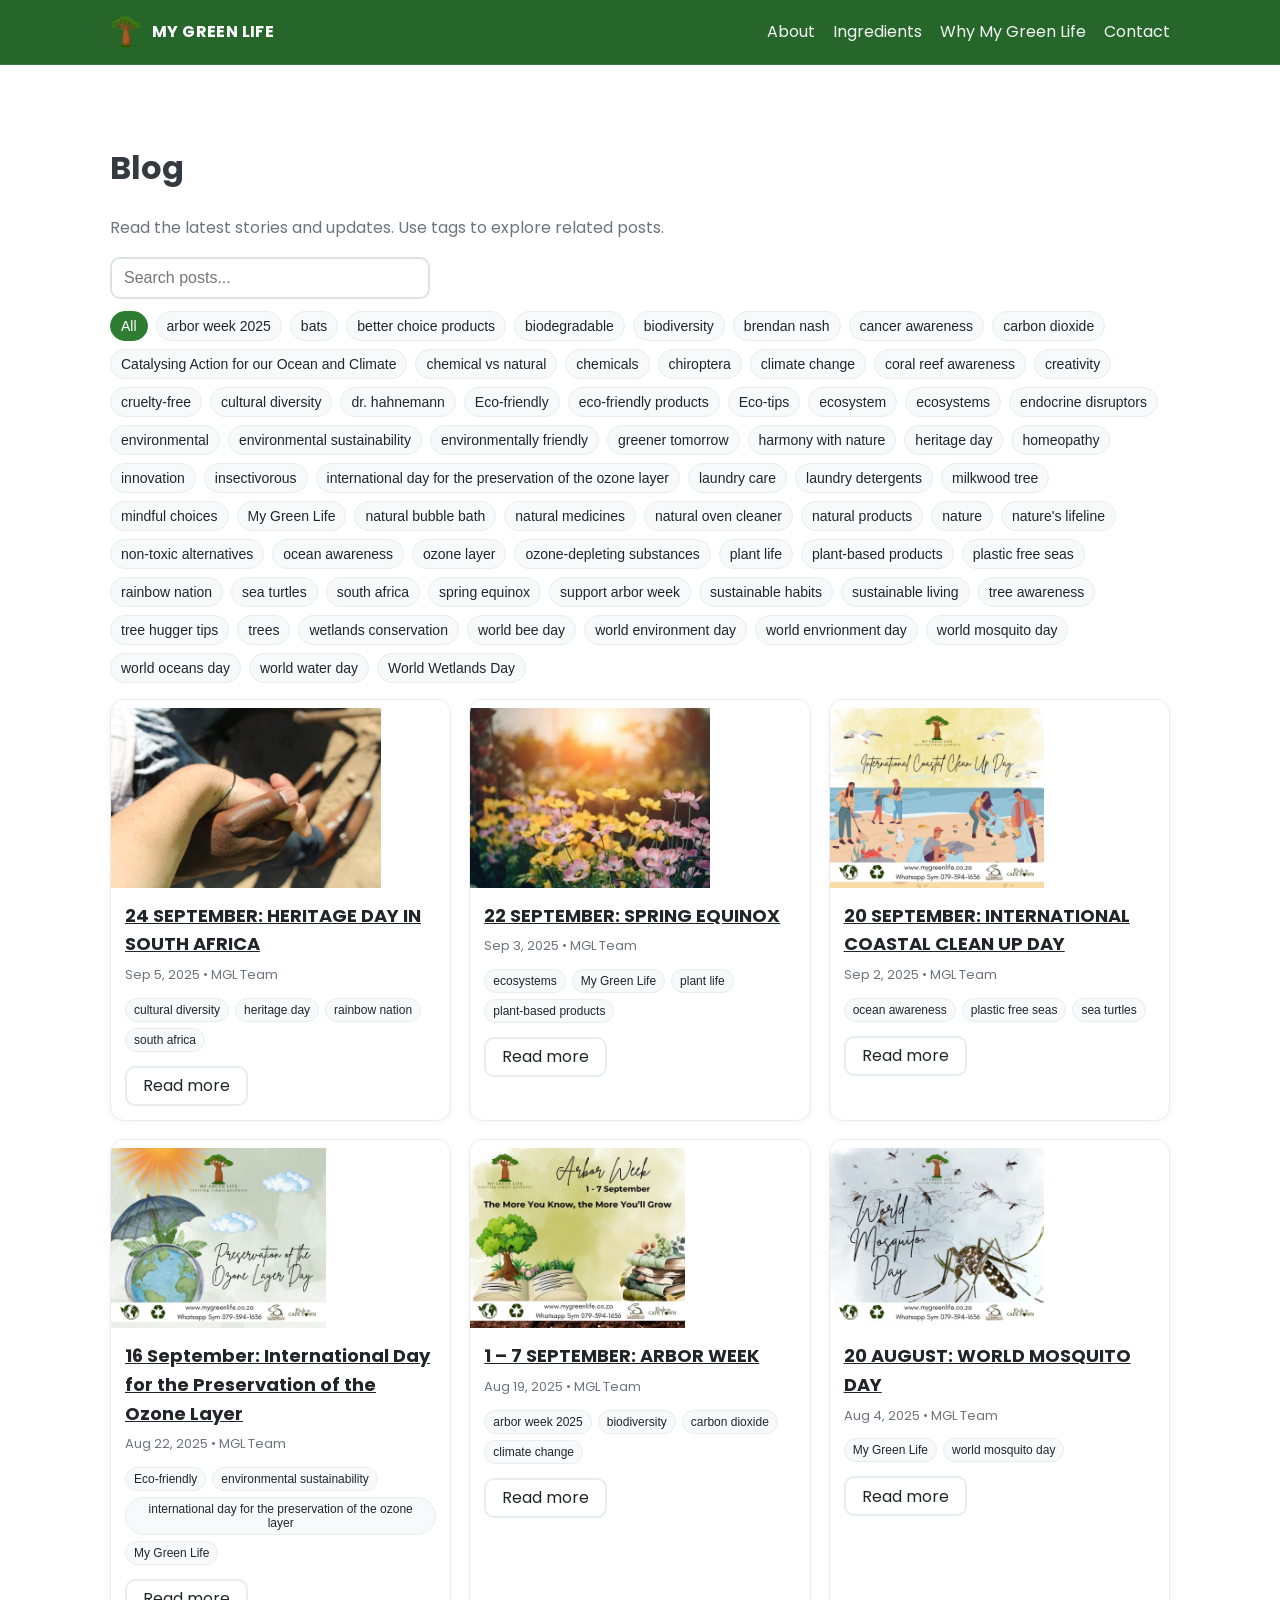
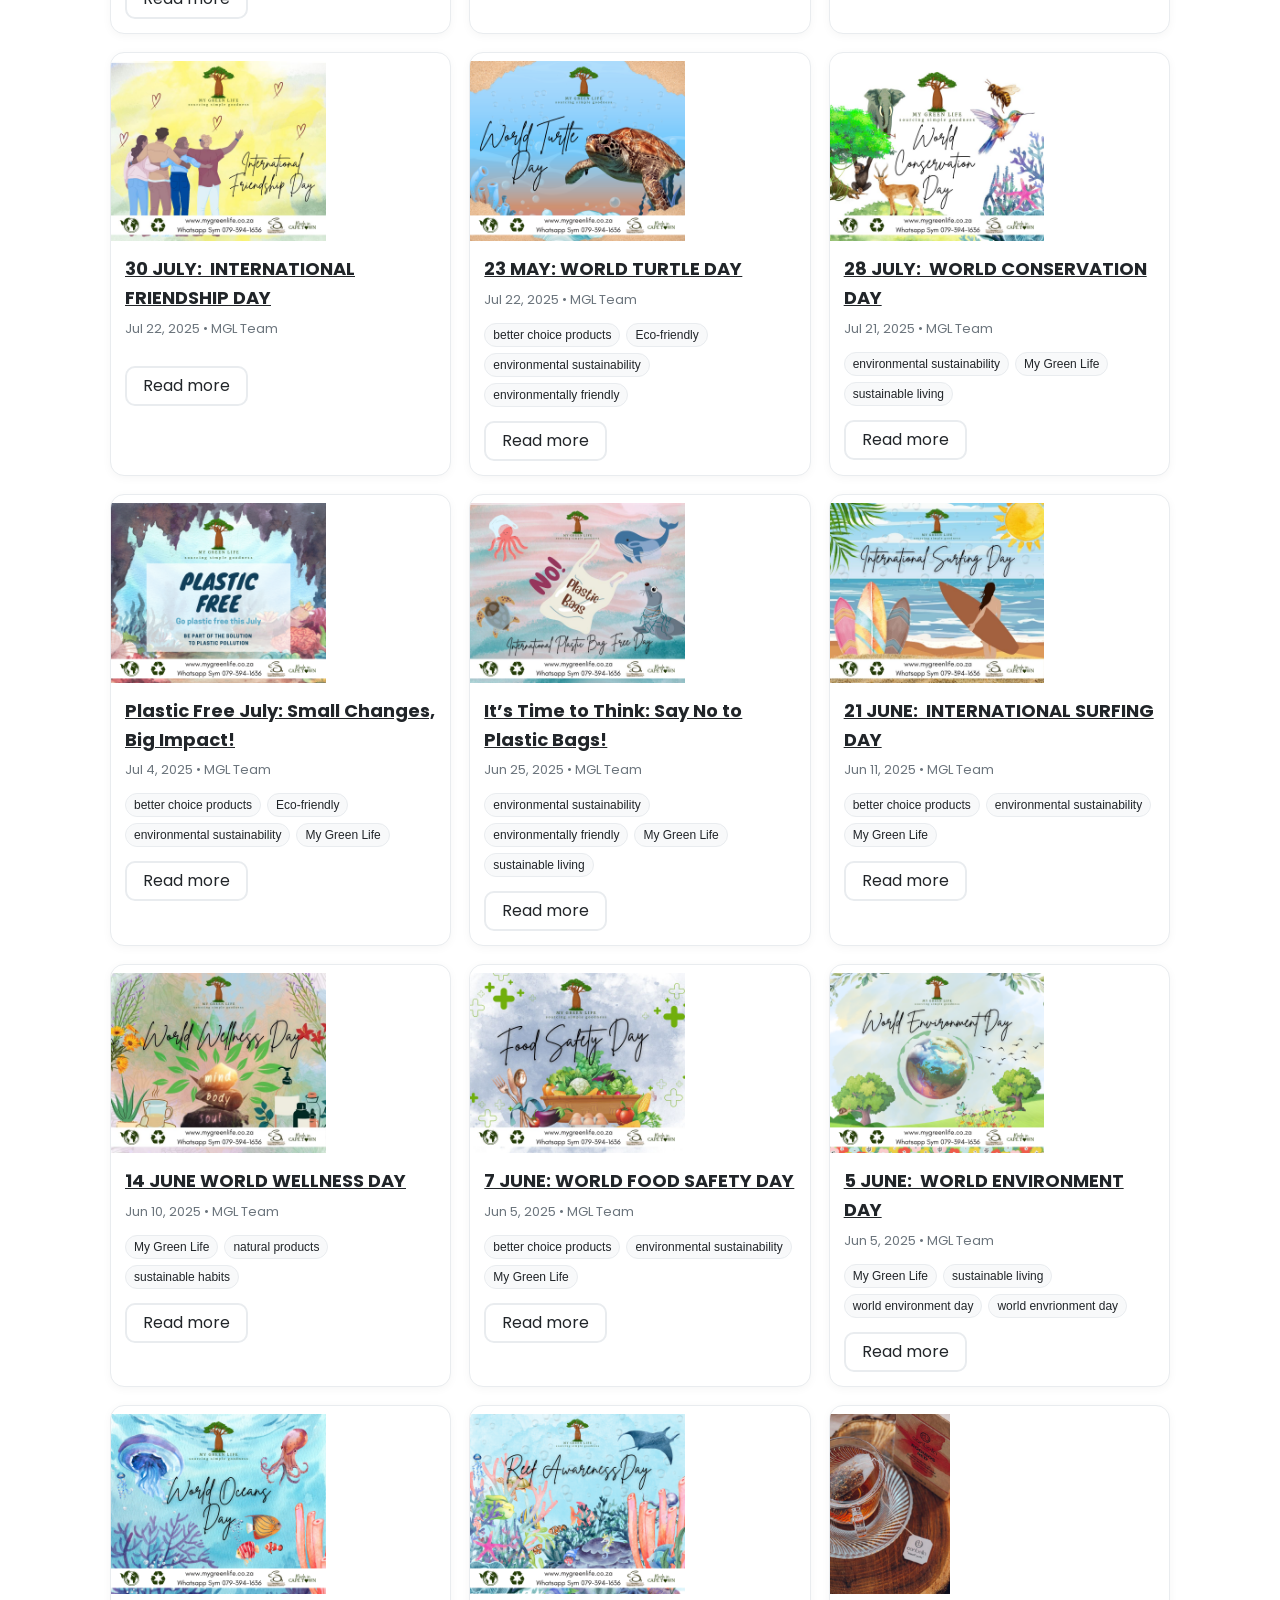
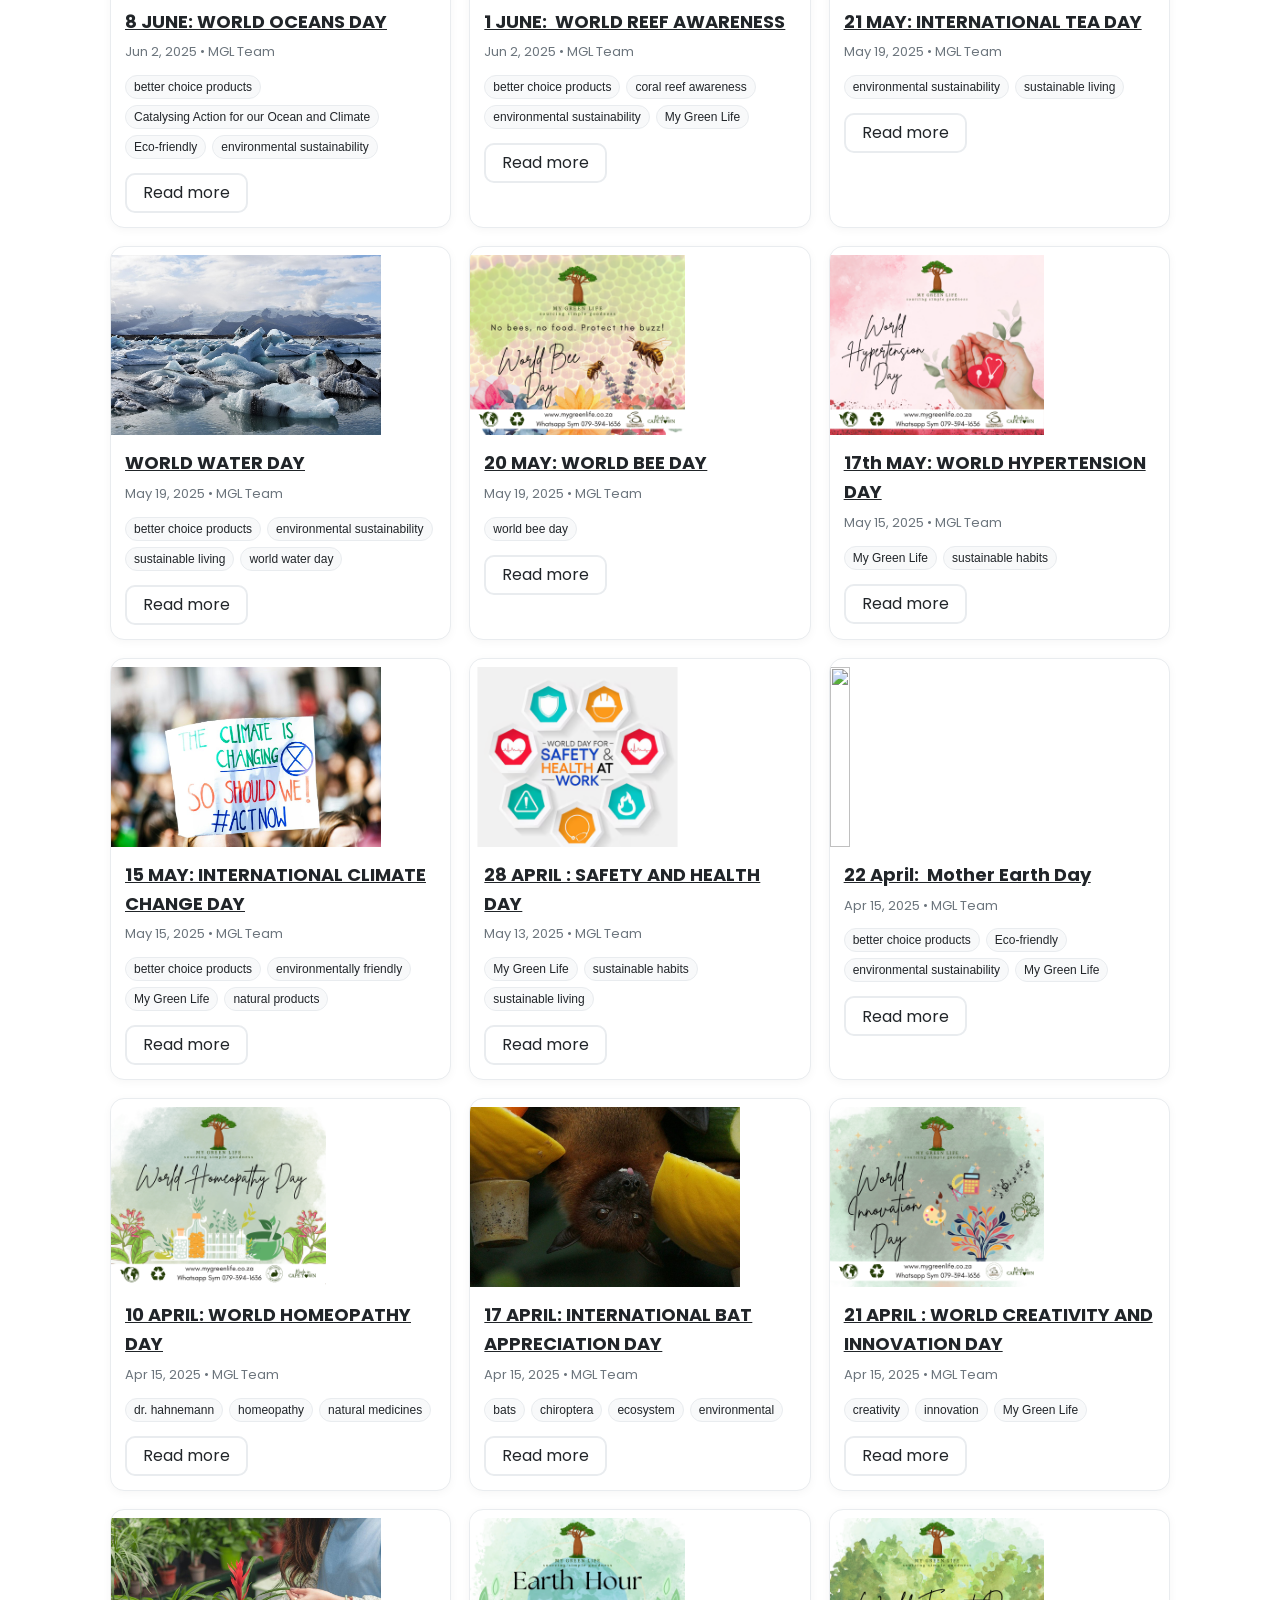
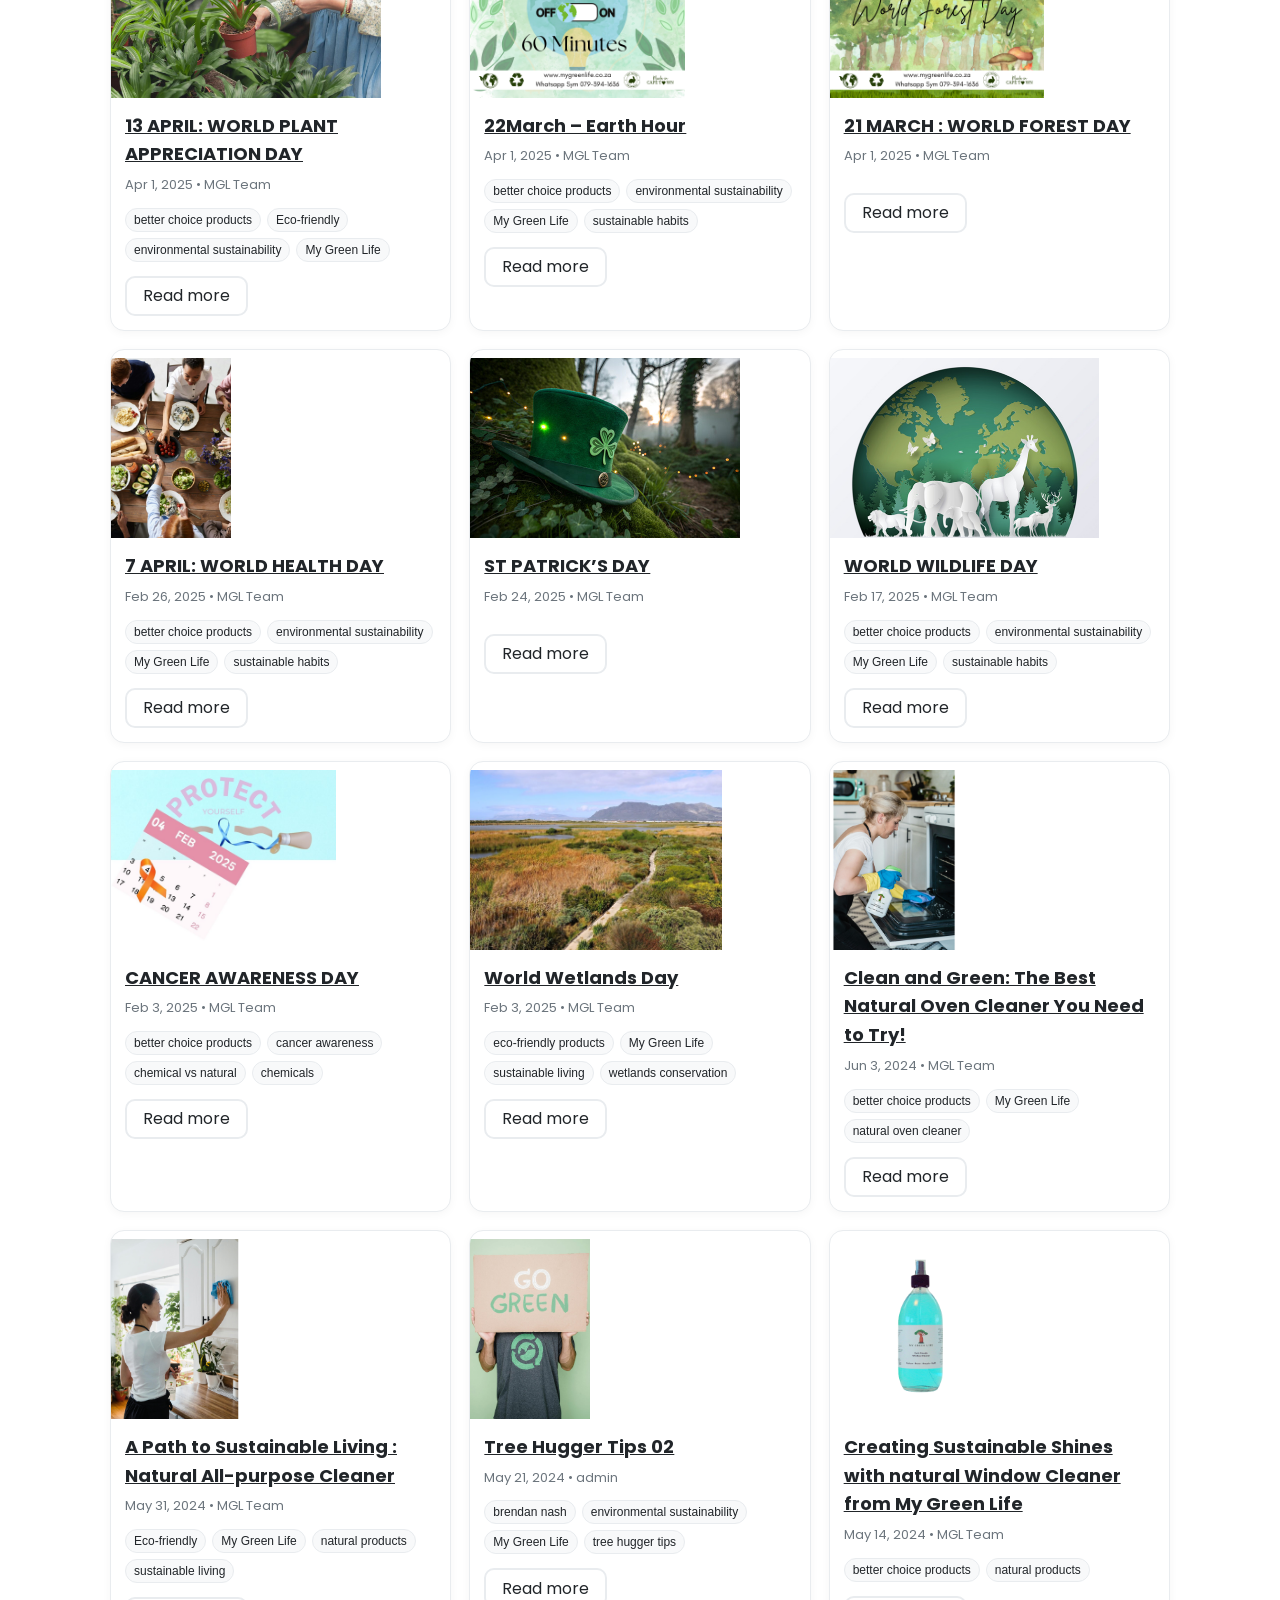
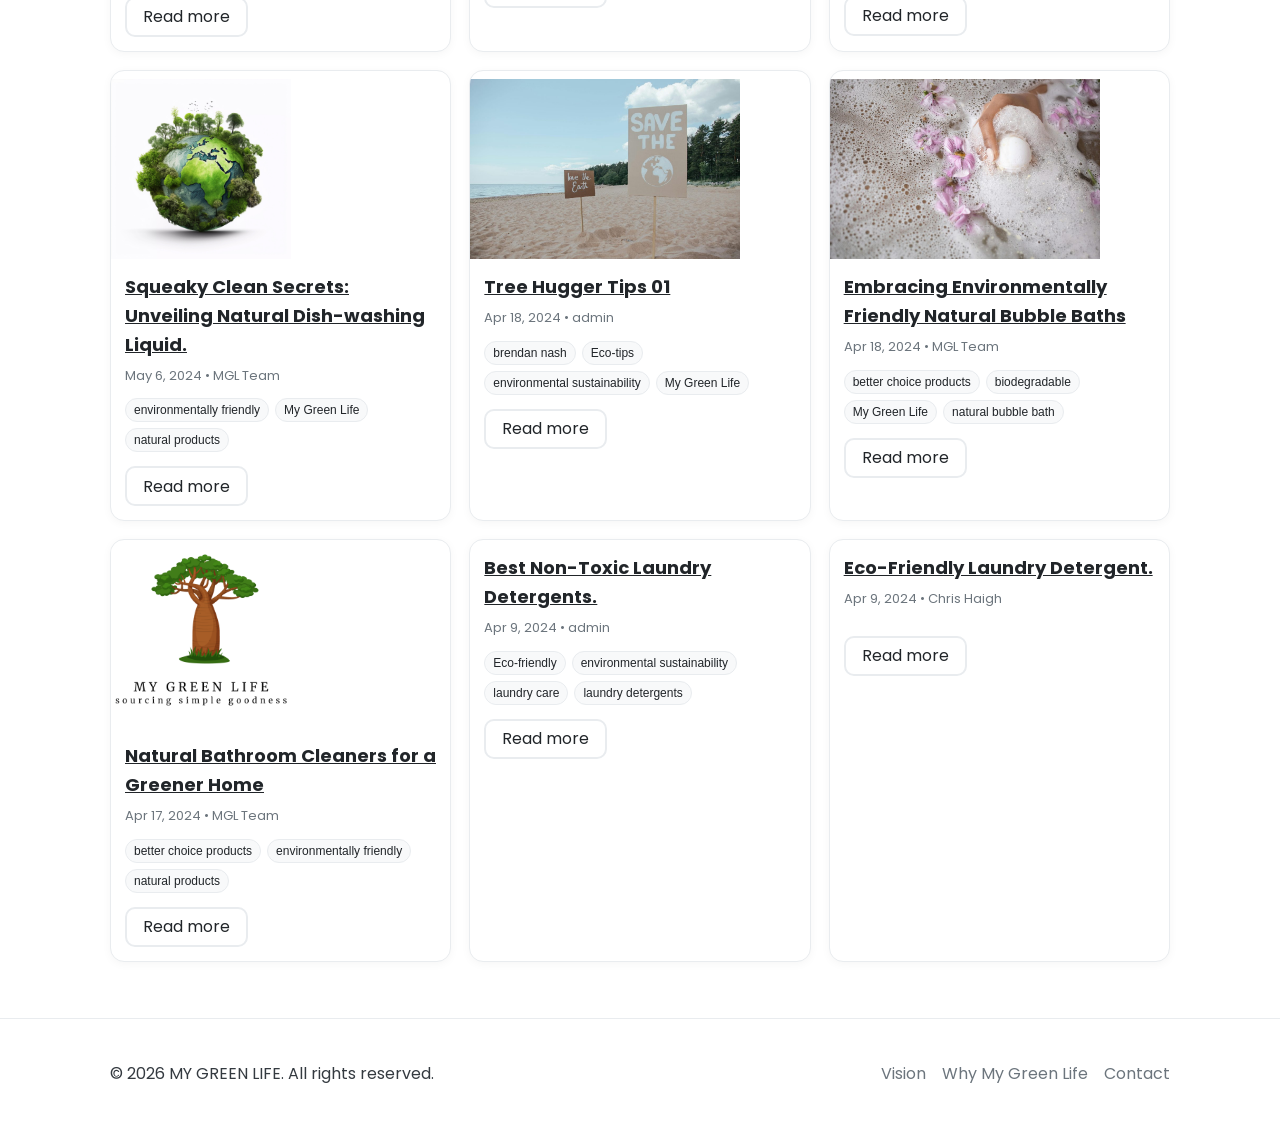
==== app/blog.html @ fb419af6 "Initial commit." ====
<!DOCTYPE html>
<html lang="en">
<head>
  <meta charset="utf-8">
  <meta name="viewport" content="width=device-width, initial-scale=1">
  <title>MY GREEN LIFE | Blog</title>
  <meta name="description" content="Stories and updates from My Green Life.">
  <meta name="theme-color" content="#2e7d32">
  <link rel="icon" type="image/png" sizes="32x32" href="fav-image.png">
  <link rel="apple-touch-icon" href="fav-image.png">
  <link rel="preconnect" href="https://fonts.googleapis.com">
  <link rel="preconnect" href="https://fonts.gstatic.com" crossorigin>
  <link href="https://fonts.googleapis.com/css2?family=Poppins:wght@300;400;500;600;700&family=Quicksand:wght@400;500;600;700&display=swap" rel="stylesheet">
  <link rel="stylesheet" href="styles.css">
</head>
<body>
  <header class="site-header">
    <div class="container header-inner">
      <a href="index.html#top" class="brand" aria-label="My Green Life Home">
        <img src="fav-image.png" alt="My Green Life" class="logo" />
        <span class="brand-text">MY GREEN LIFE</span>
      </a>
      <nav class="nav" aria-label="Primary">
        <button id="navToggle" class="nav-toggle" aria-expanded="false" aria-controls="primaryNav">
          <span class="sr-only">Toggle navigation</span>
          <span class="bar"></span>
          <span class="bar"></span>
          <span class="bar"></span>
        </button>
        <ul id="primaryNav" class="nav-list">
          <li><a href="index.html#vision">About</a></li>
          <li><a href="index.html#calc">Ingredients</a></li>
          <li><a href="index.html#different">Why My Green Life</a></li>
          <li><a href="index.html#contact">Contact</a></li>
        </ul>
      </nav>
    </div>
  </header>

  <main class="section">
    <div class="container">
      <h1>Blog</h1>
      <p class="muted">Read the latest stories and updates. Use tags to explore related posts.</p>

      <div class="blog-controls">
        <div class="blog-search">
          <input id="blogSearch" type="search" placeholder="Search posts..." autocomplete="off">
        </div>
        <div id="blogTags" class="blog-tags"></div>
      </div>

      <div id="blogList" class="blog-list" aria-live="polite"></div>
      <article id="blogDetail" class="blog-detail hidden" aria-live="polite"></article>
    </div>
  </main>

  <footer class="site-footer">
    <div class="container footer-inner">
      <p>© <span id="year"></span> MY GREEN LIFE. All rights reserved.</p>
      <div class="footer-links">
        <a href="index.html#vision">Vision</a>
        <a href="index.html#different">Why My Green Life</a>
        <a href="index.html#contact">Contact</a>
      </div>
    </div>
  </footer>

  <script src="blog.js" defer></script>
</body>
</html>
---- app/styles.css ----
/* MGL Green Brand Variables */
:root {
  --bg: #ffffff;
  --panel: #ffffff;
  --text: #343a40;
  --muted: #6c757d;
  --brand-light: #4caf50;   /* light green */
  --brand: #2e7d32;          /* mgl-green */
  --brand-strong: #1b5e20;   /* mgl-dark-green */
  --accent: #4caf50;         /* align accent to green */
  --ring: rgba(46, 125, 50, 0.25);
  --radius: 12px;
}

* { box-sizing: border-box; }
html, body { height: 100%; }
body {
  margin: 0;
  font-family: 'Poppins', -apple-system, BlinkMacSystemFont, "Segoe UI", Roboto, Oxygen, Ubuntu, Cantarell, "Fira Sans", "Droid Sans", "Helvetica Neue", Arial, sans-serif;
  background: #ffffff;
  color: var(--text);
  line-height: 1.6;
  -webkit-font-smoothing: antialiased;
  -moz-osx-font-smoothing: grayscale;
}

img { max-width: 100%; display: block; }

.container {
  width: 100%;
  max-width: 1100px;
  padding: 0 20px;
  margin: 0 auto;
}

.sr-only {
  position: absolute;
  width: 1px; height: 1px;
  padding: 0; margin: -1px;
  overflow: hidden;
  clip: rect(0, 0, 1px, 1px);
  white-space: nowrap; border: 0;
}

/* Header */
.site-header {
  position: sticky; top: 0; z-index: 50;
  background: rgba(27, 94, 32, 0.95);
  border-bottom: 1px solid rgba(255,255,255,0.1);
}
.header-inner {
  display: flex; align-items: center; justify-content: space-between;
  height: 64px;
}
.brand { display: inline-flex; align-items: center; gap: 10px; text-decoration: none; color: #fff; font-weight: 700; }
.logo { width: 32px; height: 32px; object-fit: contain; }
.brand-text { letter-spacing: 0.4px; color: #fff; }

.nav-toggle { display: none; background: none; border: 0; cursor: pointer; }
.nav-toggle .bar { display: block; width: 22px; height: 2px; background: #fff; margin: 5px 0; transition: transform .2s ease, opacity .2s ease; }

.nav-list { display: flex; align-items: center; gap: 18px; list-style: none; margin: 0; padding: 0; }
.nav-list a { color: #fff; text-decoration: none; opacity: 0.95; }
.nav-list a:hover { opacity: 1; }

.btn {
  display: inline-flex; align-items: center; justify-content: center;
  height: 40px; padding: 0 16px; border-radius: 10px;
  text-decoration: none; color: #fff;
  border: 2px solid rgba(255,255,255,0.3);
  background: transparent;
  transition: transform .15s ease, box-shadow .15s ease, border-color .15s ease, color .15s ease;
}
.btn:hover { transform: translateY(-1px); border-color: rgba(255,255,255,0.6); color: #fff; }
.btn:focus { outline: none; box-shadow: 0 0 0 4px var(--ring); }
.btn-primary { background: var(--brand); border-color: var(--brand); color: #fff; font-weight: 600; }
.btn-ghost { background: transparent; border-color: rgba(255,255,255,0.35); color: #fff; }
.btn-small { height: 34px; padding: 0 12px; border-radius: 8px; font-size: 14px; }

/* Hero (green gradient) */
.hero { padding: 84px 0 40px; position: relative; background: linear-gradient(135deg, var(--brand-light) 0%, var(--brand) 60%, var(--brand-strong) 100%); color: #fff; }
.hero-inner { display: grid; grid-template-columns: 1.2fr 1fr; gap: 32px; align-items: center; }
.hero h1 { font-size: 44px; line-height: 1.05; margin: 0 0 14px; letter-spacing: -0.02em; font-family: 'Quicksand', var(--font-secondary, 'Poppins'), sans-serif; }
.hero p { color: rgba(255,255,255,0.92); margin: 0 0 22px; }
.cta-group { display: flex; gap: 12px; flex-wrap: wrap; }
.hero-illustration { width: 100%; height: 260px; border-radius: 16px; background:
  radial-gradient(120px 80px at 20% 30%, rgba(255,255,255,0.22), transparent 60%),
  radial-gradient(160px 100px at 80% 70%, rgba(255,255,255,0.22), transparent 60%),
  linear-gradient(180deg, rgba(255,255,255,0.15), rgba(255,255,255,0.08));
  border: 1px solid rgba(255,255,255,0.3);
  box-shadow: 0 20px 60px rgba(0,0,0,0.15), inset 0 1px 0 rgba(255,255,255,0.2);
}

/* Hero image media */
.hero-image-media {
  width: 100%;
  height: auto;
  border-radius: 16px;
  border: 1px solid rgba(0,0,0,0.08);
  box-shadow: 0 20px 60px rgba(0,0,0,0.12);
}

/* Sections */
.section { padding: 56px 0; }
.section.alt { background: #f8f9fa; border-top: 1px solid #e9ecef; border-bottom: 1px solid #e9ecef; }
.section h2 { font-size: 28px; margin: 0 0 16px; letter-spacing: -0.01em; color: var(--brand-strong); }
.section p { color: var(--muted); }

.features { display: grid; grid-template-columns: repeat(3, 1fr); gap: 18px; margin-top: 20px; }
.feature { padding: 18px; border-radius: 14px; border: 1px solid #e9ecef; background: #ffffff; box-shadow: 0 2px 10px rgba(0,0,0,0.04); }
.feature h3 { margin: 0 0 6px; font-size: 18px; color: var(--brand-strong); }
.feature p { margin: 0; font-size: 15px; }

.product-grid { display: grid; grid-template-columns: repeat(3, 1fr); gap: 18px; }
.product-card { padding: 18px; border-radius: 14px; border: 1px solid #e9ecef; background: #ffffff; box-shadow: 0 2px 10px rgba(0,0,0,0.04); }
.product-media { height: 140px; border-radius: 10px; margin-bottom: 12px; background:
  radial-gradient(80px 60px at 25% 25%, rgba(76, 175, 80, 0.18), transparent 60%),
  radial-gradient(100px 80px at 70% 70%, rgba(46, 125, 50, 0.18), transparent 60%),
  linear-gradient(180deg, rgba(0,0,0,0.02), rgba(0,0,0,0.01));
  border: 1px solid #e9ecef;
}

/* Join form (not in use currently) */
.join-form { margin-top: 14px; max-width: 560px; }
.form-row { display: flex; flex-direction: column; gap: 6px; margin-bottom: 12px; }
label { font-weight: 600; color: var(--text); }
input, textarea {
  color: var(--text); background: #ffffff; border: 2px solid #dee2e6;
  border-radius: 10px; padding: 10px 12px; font-size: 16px; outline: none;
}
input:focus, textarea:focus { border-color: var(--brand); box-shadow: 0 0 0 4px var(--ring); }
.form-note { color: var(--muted); font-size: 14px; margin-top: 8px; }

/* Footer */
.site-footer { padding: 26px 0; background: #ffffff; border-top: 1px solid #e9ecef; }
.footer-inner { display: flex; align-items: center; justify-content: space-between; gap: 12px; }
.footer-links { display: flex; gap: 16px; }
.footer-links a { color: var(--muted); text-decoration: none; }
.footer-links a:hover { color: var(--brand-strong); }

/* Social icons */
.social-icon {
  width: 18px;
  height: 18px;
  margin-right: 8px;
  vertical-align: -3px;
  color: var(--brand-strong);
}

.footer-links a {
  display: inline-flex;
  align-items: center;
  gap: 6px;
}

/* Responsive */
@media (max-width: 920px) {
  .hero-inner { grid-template-columns: 1fr; }
  .hero-illustration { height: 200px; }
}
@media (max-width: 720px) {
  .nav-toggle { display: block; }
  .nav-list { position: absolute; right: 20px; top: 64px; flex-direction: column; align-items: flex-start; gap: 6px; padding: 10px; border-radius: 12px; background: rgba(27,94,32,0.98); border: 1px solid rgba(255,255,255,0.2); display: none; }
  .nav-list.open { display: flex; }
  .features, .product-grid { grid-template-columns: 1fr; }
  .footer-inner { flex-direction: column; }
}

/* Product media images */
.product-media-img {
  width: 100%;
  height: 180px;
  object-fit: cover;
  border-radius: 10px;
  border: 1px solid #e9ecef;
  margin-bottom: 12px;
}

/* Ingredients Calculator */
.calc-controls { display: flex; gap: 16px; align-items: center; flex-wrap: wrap; margin-top: 8px; margin-bottom: 14px; }
.calc-mode label { margin-right: 12px; color: var(--text); font-weight: 500; }
.calc-search input { width: 320px; max-width: 100%; padding: 10px 12px; border-radius: 10px; border: 2px solid #dee2e6; outline: none; font-size: 16px; }
.calc-search input:focus { border-color: var(--brand); box-shadow: 0 0 0 4px var(--ring); }
.calc-results { border: 1px solid #e9ecef; border-radius: 12px; padding: 14px; background: #fff; }
.calc-list { list-style: none; padding: 0; margin: 0; display: grid; grid-template-columns: repeat(2, minmax(0,1fr)); gap: 8px 14px; }
.calc-list.single { grid-template-columns: 1fr; }
.calc-pill { display: inline-flex; align-items: center; gap: 8px; padding: 8px 10px; border-radius: 999px; background: #f8f9fa; border: 1px solid #e9ecef; color: #212529; }
.calc-pill .badge { background: var(--brand); color: #fff; padding: 3px 8px; border-radius: 999px; font-size: 12px; font-weight: 600; }
.calc-heading { margin: 6px 0 10px; color: var(--brand-strong); font-weight: 700; }
.calc-empty { color: var(--muted); font-style: italic; }

/* Calculator discovery UI */
.calc-suggest { position: absolute; background: #fff; border: 1px solid #e9ecef; border-radius: 10px; margin-top: 6px; width: 320px; max-width: calc(100% - 0px); box-shadow: 0 10px 24px rgba(0,0,0,0.08); z-index: 10; }
.calc-suggest.hidden { display: none; }
.calc-suggest-item { padding: 8px 10px; cursor: pointer; display: flex; align-items: center; gap: 8px; }
.calc-suggest-item:hover { background: #f8f9fa; }
.calc-suggest .label { font-size: 12px; color: #6c757d; padding: 6px 10px; }

.calc-cats { display: flex; gap: 8px; flex-wrap: wrap; margin-bottom: 12px; }
.calc-chip { border: 1px solid #e9ecef; background: #f8f9fa; color: #212529; border-radius: 999px; padding: 6px 10px; cursor: pointer; }
.calc-chip.active { background: var(--brand); border-color: var(--brand); color: #fff; }

.calc-browse { margin-top: 14px; }
.browse-tabs { display: flex; gap: 8px; margin-bottom: 10px; }
.browse-tab { border: 1px solid #e9ecef; background: #fff; color: #212529; border-radius: 8px; padding: 8px 12px; cursor: pointer; }
.browse-tab.active { background: var(--brand); color: #fff; border-color: var(--brand); }
.browse-panel.hidden { display: none; }

@media (max-width: 720px) {
  .calc-list { grid-template-columns: 1fr; }
}

/* Calculator picker */
.calc-picker { margin-bottom: 12px; }
#calcPicker { width: 100%; max-width: 520px; padding: 10px 12px; border-radius: 10px; border: 2px solid #dee2e6; background: #fff; font-size: 16px; }
#calcPicker:focus { border-color: var(--brand); box-shadow: 0 0 0 4px var(--ring); outline: none; }

/* Ingredient description in results */
.calc-desc { display: block; color: var(--muted); font-size: 14px; margin-top: 4px; max-width: 70ch; }

/* Blog */
.blog-controls { display: flex; gap: 12px; align-items: center; flex-wrap: wrap; margin: 8px 0 16px; }
.blog-search input { width: 320px; max-width: 100%; padding: 10px 12px; border-radius: 10px; border: 2px solid #dee2e6; font-size: 16px; }
.blog-search input:focus { border-color: var(--brand); box-shadow: 0 0 0 4px var(--ring); outline: none; }
.blog-tags { display: flex; gap: 8px; flex-wrap: wrap; }
.blog-tag { border: 1px solid #e9ecef; background: #f8f9fa; color: #212529; border-radius: 999px; padding: 6px 10px; cursor: pointer; font-size: 14px; }
.blog-tag.active { background: var(--brand); border-color: var(--brand); color: #fff; }

.blog-list { display: grid; grid-template-columns: repeat(3, 1fr); gap: 18px; }
.blog-card { background: #fff; border: 1px solid #e9ecef; border-radius: 14px; overflow: hidden; box-shadow: 0 2px 10px rgba(0,0,0,0.04); display: flex; flex-direction: column; }
.blog-card img { width: 100%; height: 180px; object-fit: cover; display: block; }
.blog-card .card-body { padding: 14px; display: flex; flex-direction: column; gap: 6px; }
.blog-card h3 { margin: 0; font-size: 18px; color: var(--brand-strong); }
.blog-card .meta { font-size: 13px; color: var(--muted); }
.blog-card .tags { display: flex; flex-wrap: wrap; gap: 6px; margin-top: 6px; }
.blog-card .tags .blog-tag { font-size: 12px; padding: 4px 8px; }
.blog-card .read-more { margin-top: 8px; align-self: flex-start; color: #212529; border-color: #e9ecef; }

.blog-detail.hidden { display: none; }
.blog-detail { background: #fff; border: 1px solid #e9ecef; border-radius: 14px; padding: 18px; box-shadow: 0 2px 10px rgba(0,0,0,0.04); }
.blog-detail h1 { margin-top: 0; }
.blog-detail .detail-hero { width: 100%; height: 360px; object-fit: cover; border-radius: 12px; border: 1px solid #e9ecef; margin-bottom: 12px; }
.blog-detail .detail-tags { display: flex; gap: 8px; flex-wrap: wrap; margin: 8px 0 14px; }
.blog-detail .detail-body { color: #212529; }

@media (max-width: 920px) { .blog-list { grid-template-columns: 1fr 1fr; } }
@media (max-width: 720px) { .blog-list { grid-template-columns: 1fr; } }

/* WordPress content styles (for imported blog HTML) */
.blog-detail .detail-body .wp-block-image { margin: 16px 0; }
.blog-detail .detail-body .wp-block-image img { width: 100%; height: auto; border-radius: 12px; border: 1px solid #e9ecef; box-shadow: 0 2px 10px rgba(0,0,0,0.04); display: block; }
/* Avoid blowing up small logos marked as size-full; constrain to a reasonable width */
.blog-detail .detail-body .wp-block-image.size-full img {
  width: auto;
  max-width: 480px;
  height: auto;
}
.blog-detail .detail-body figure.alignleft { float: left; margin: 6px 16px 10px 0; max-width: 50%; }
.blog-detail .detail-body figure.alignright { float: right; margin: 6px 0 10px 16px; max-width: 50%; }
.blog-detail .detail-body figure.aligncenter { margin: 12px auto; text-align: center; max-width: 100%; }
.blog-detail .detail-body .wp-element-caption, .blog-detail .detail-body figcaption { color: var(--muted); font-size: 13px; margin-top: 6px; }
.blog-detail .detail-body .is-style-rounded img { border-radius: 999px; }
.blog-detail .detail-body .size-large img { max-width: 100%; }
.blog-detail .detail-body .size-medium img { max-width: 75%; }
.blog-detail .detail-body .size-small img { max-width: 50%; }
/* Clear floats at end of content */
.blog-detail .detail-body::after { content: ""; display: block; clear: both; }

/* Responsive images injected by content fixer */
.mgl-img{max-width:100%;height:auto;display:block}
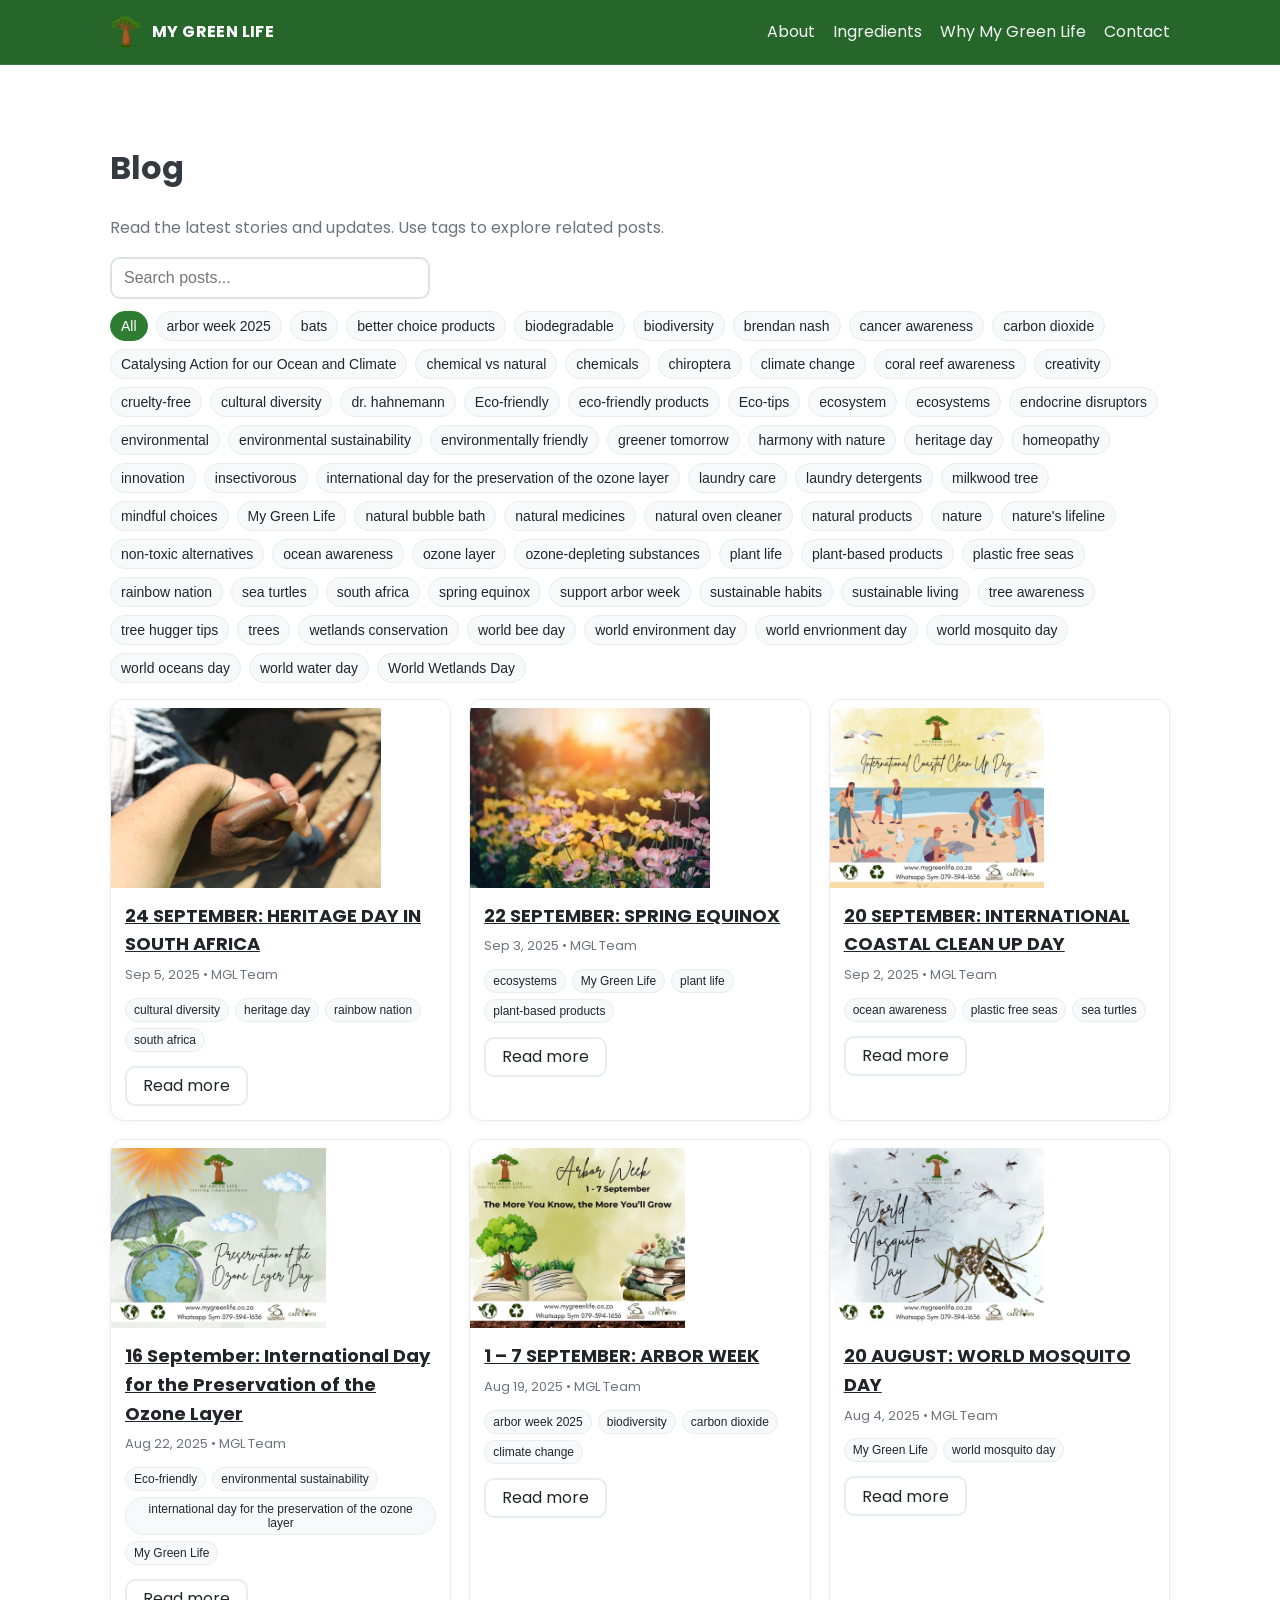
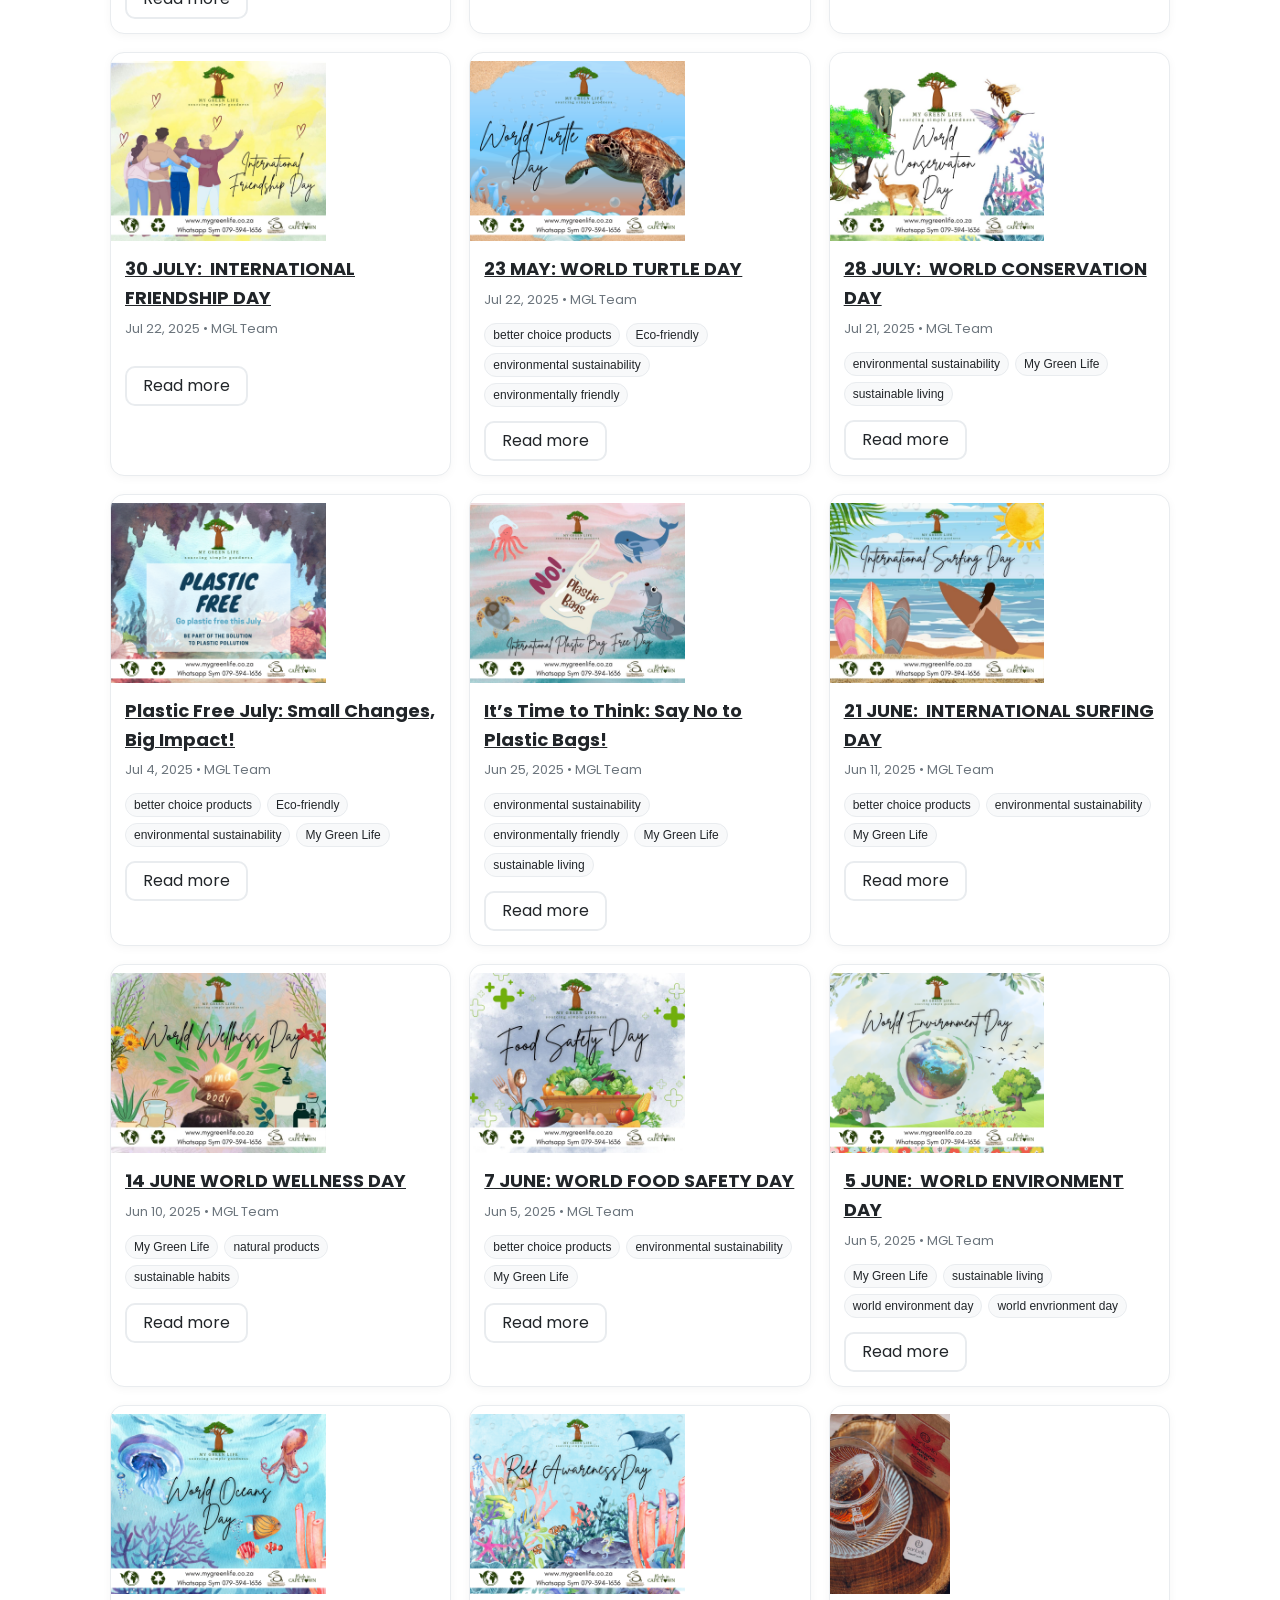
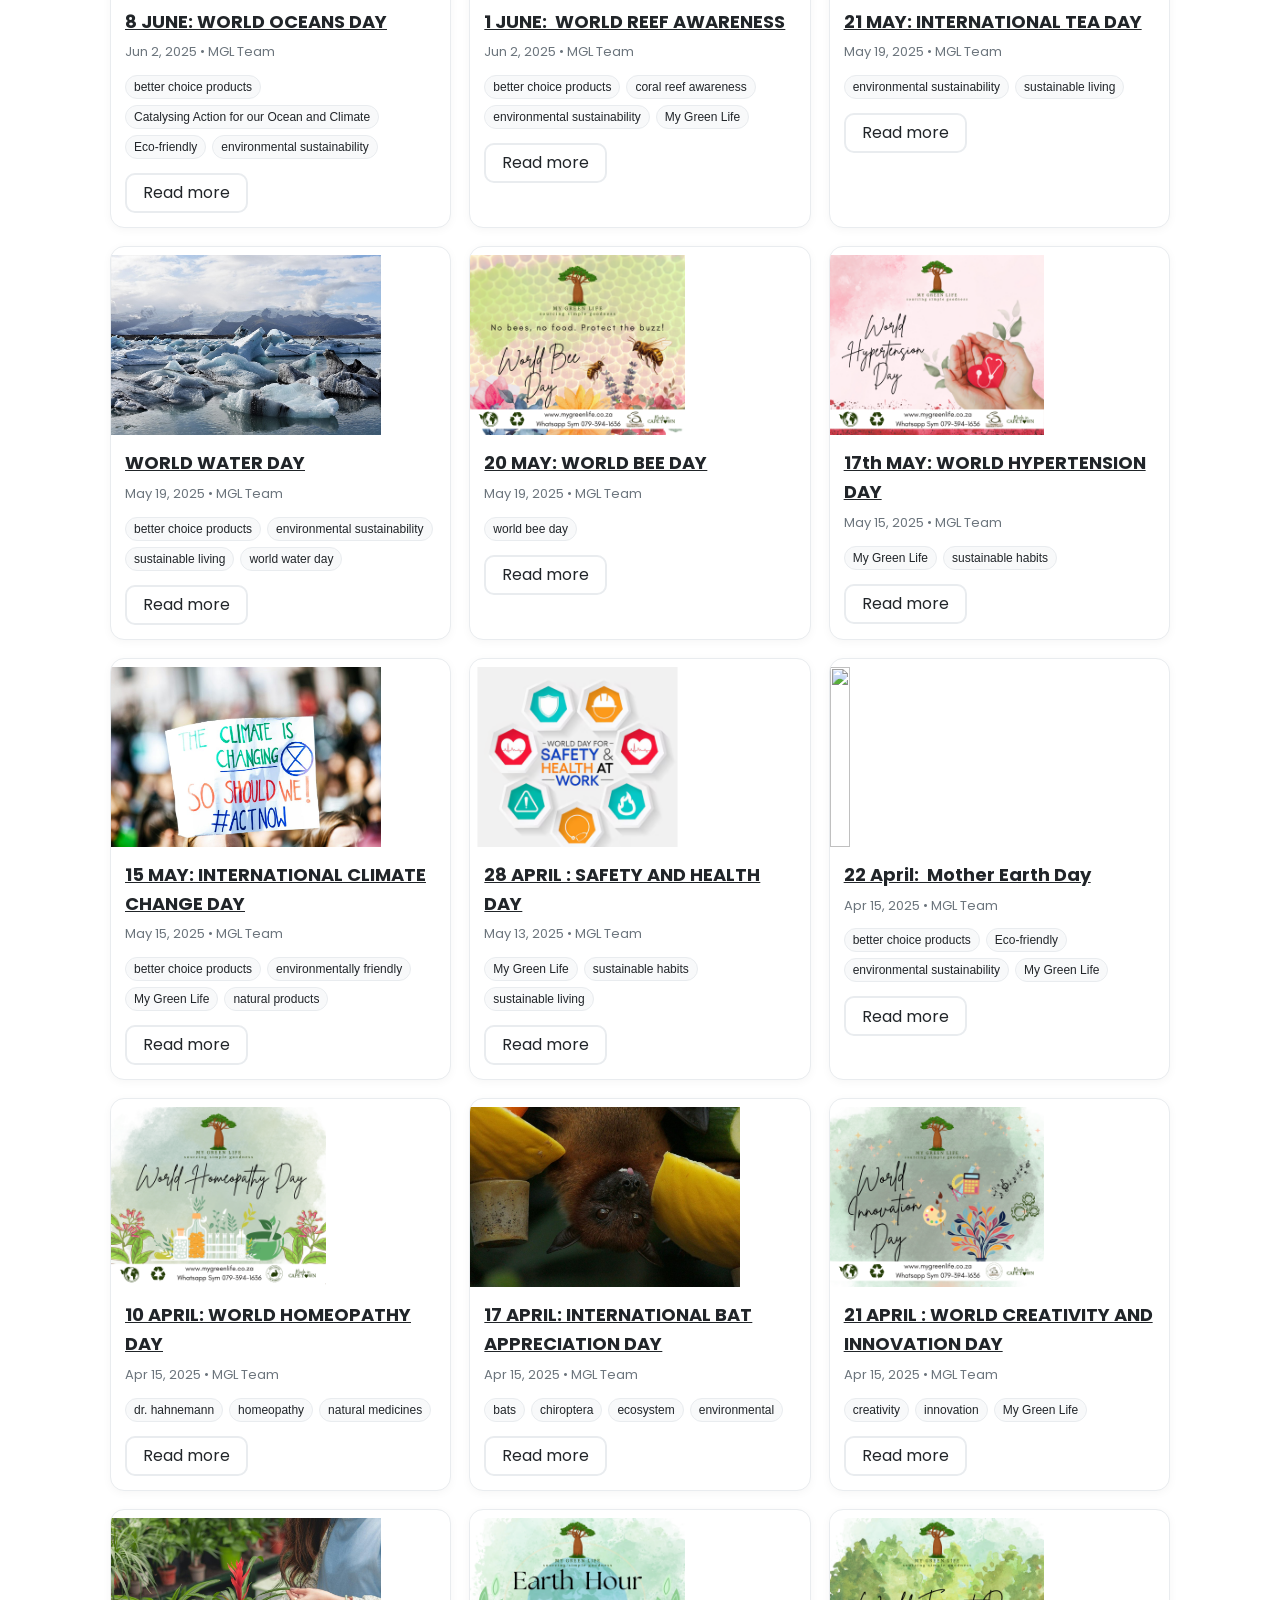
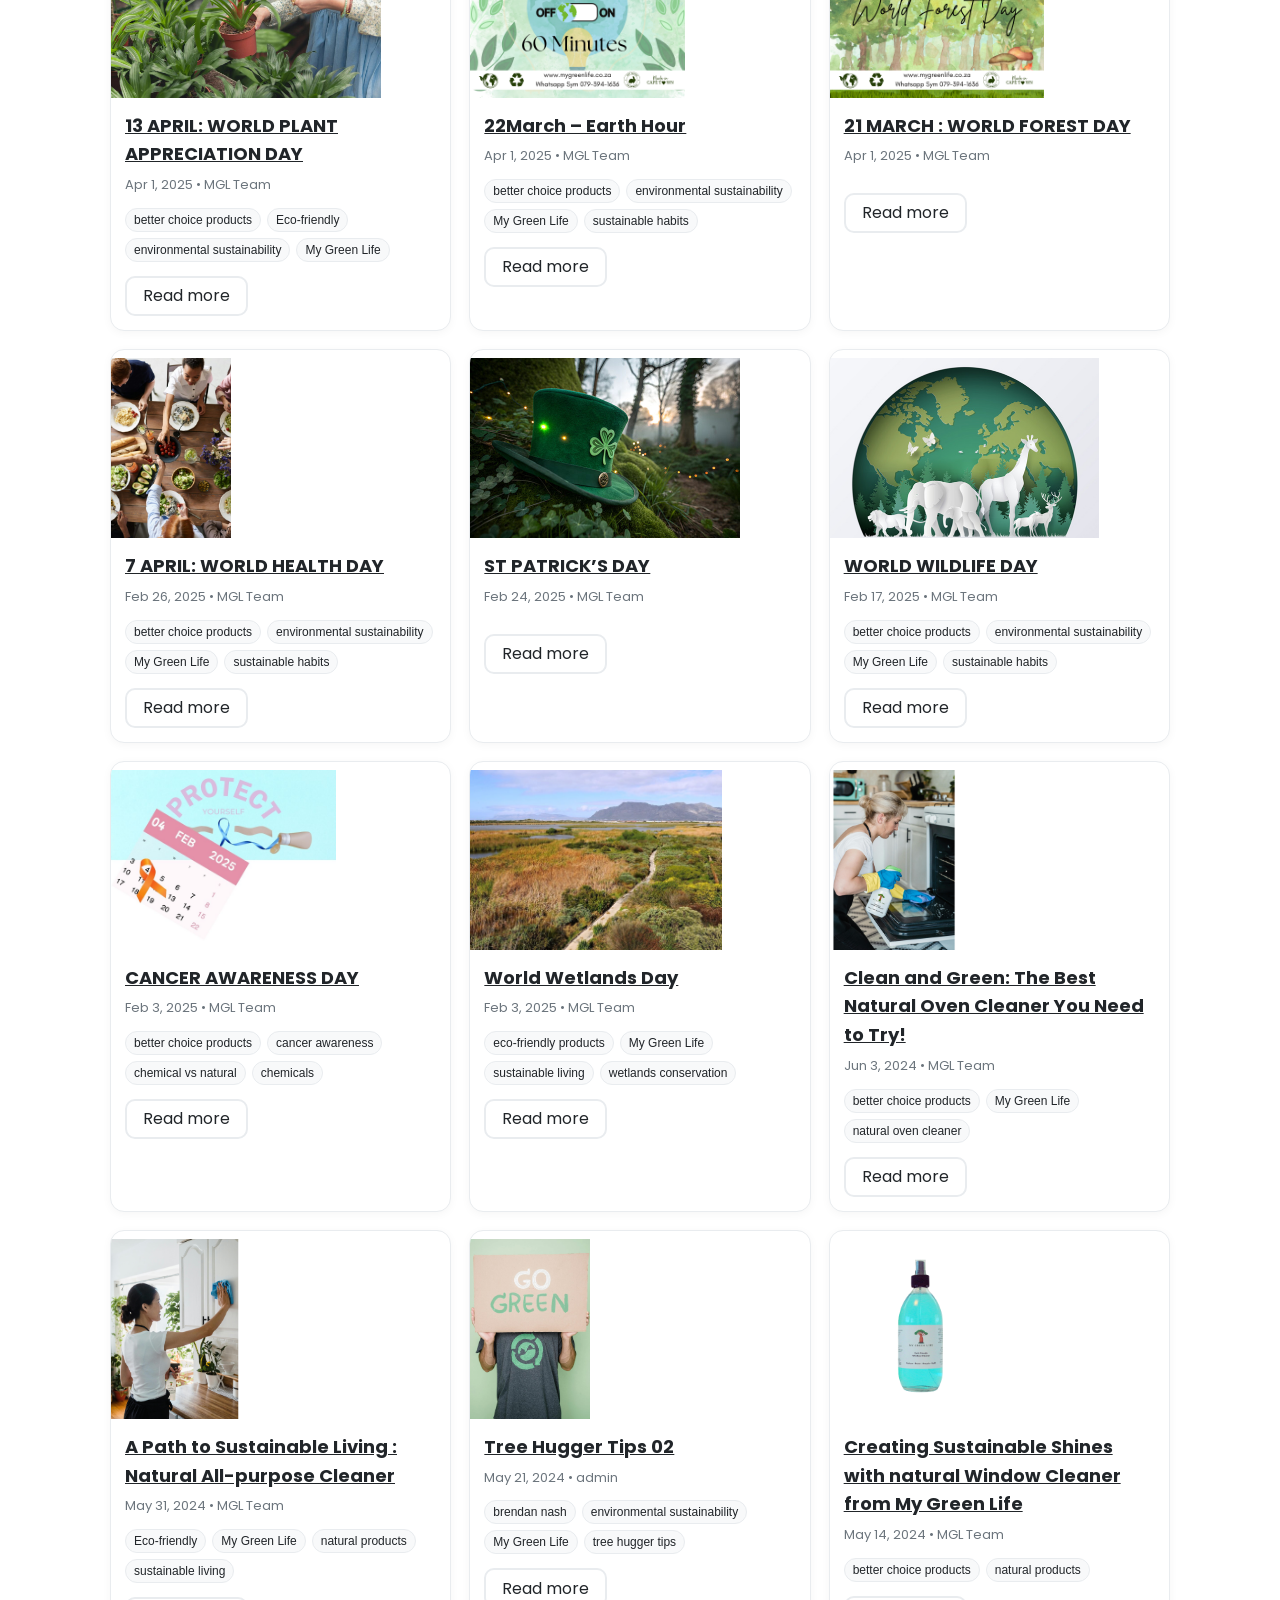
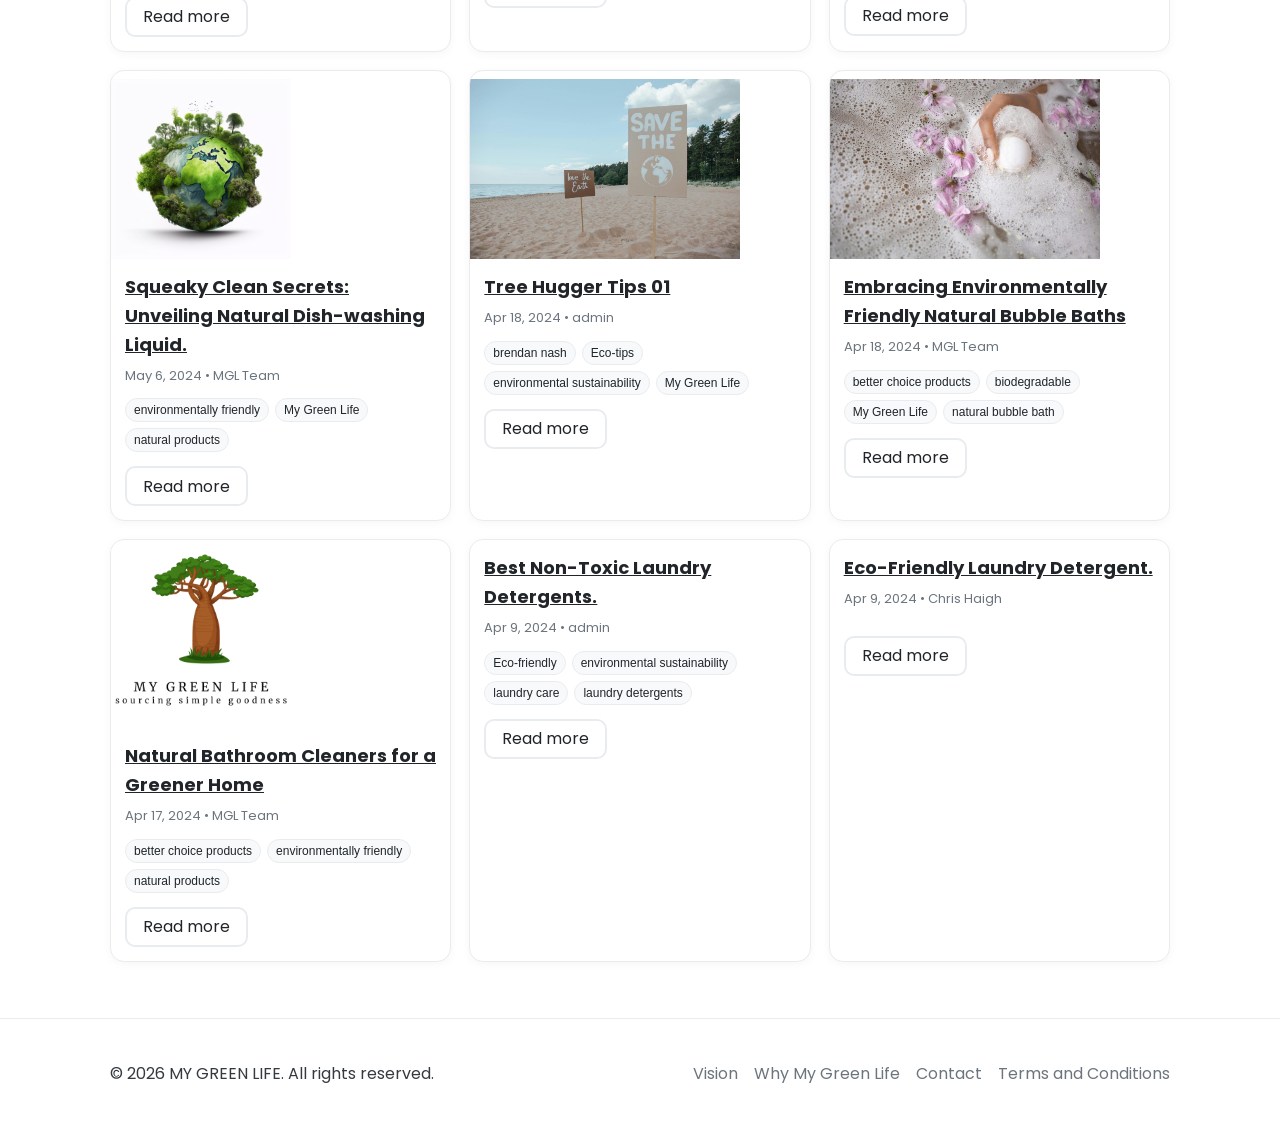
==== commit 78f21777: "Add terms" ====
--- a/app/blog.html
+++ b/app/blog.html
@@ -61,6 +61,7 @@
         <a href="index.html#vision">Vision</a>
         <a href="index.html#different">Why My Green Life</a>
         <a href="index.html#contact">Contact</a>
+        <a href="terms.html">Terms and Conditions</a>
       </div>
     </div>
   </footer>
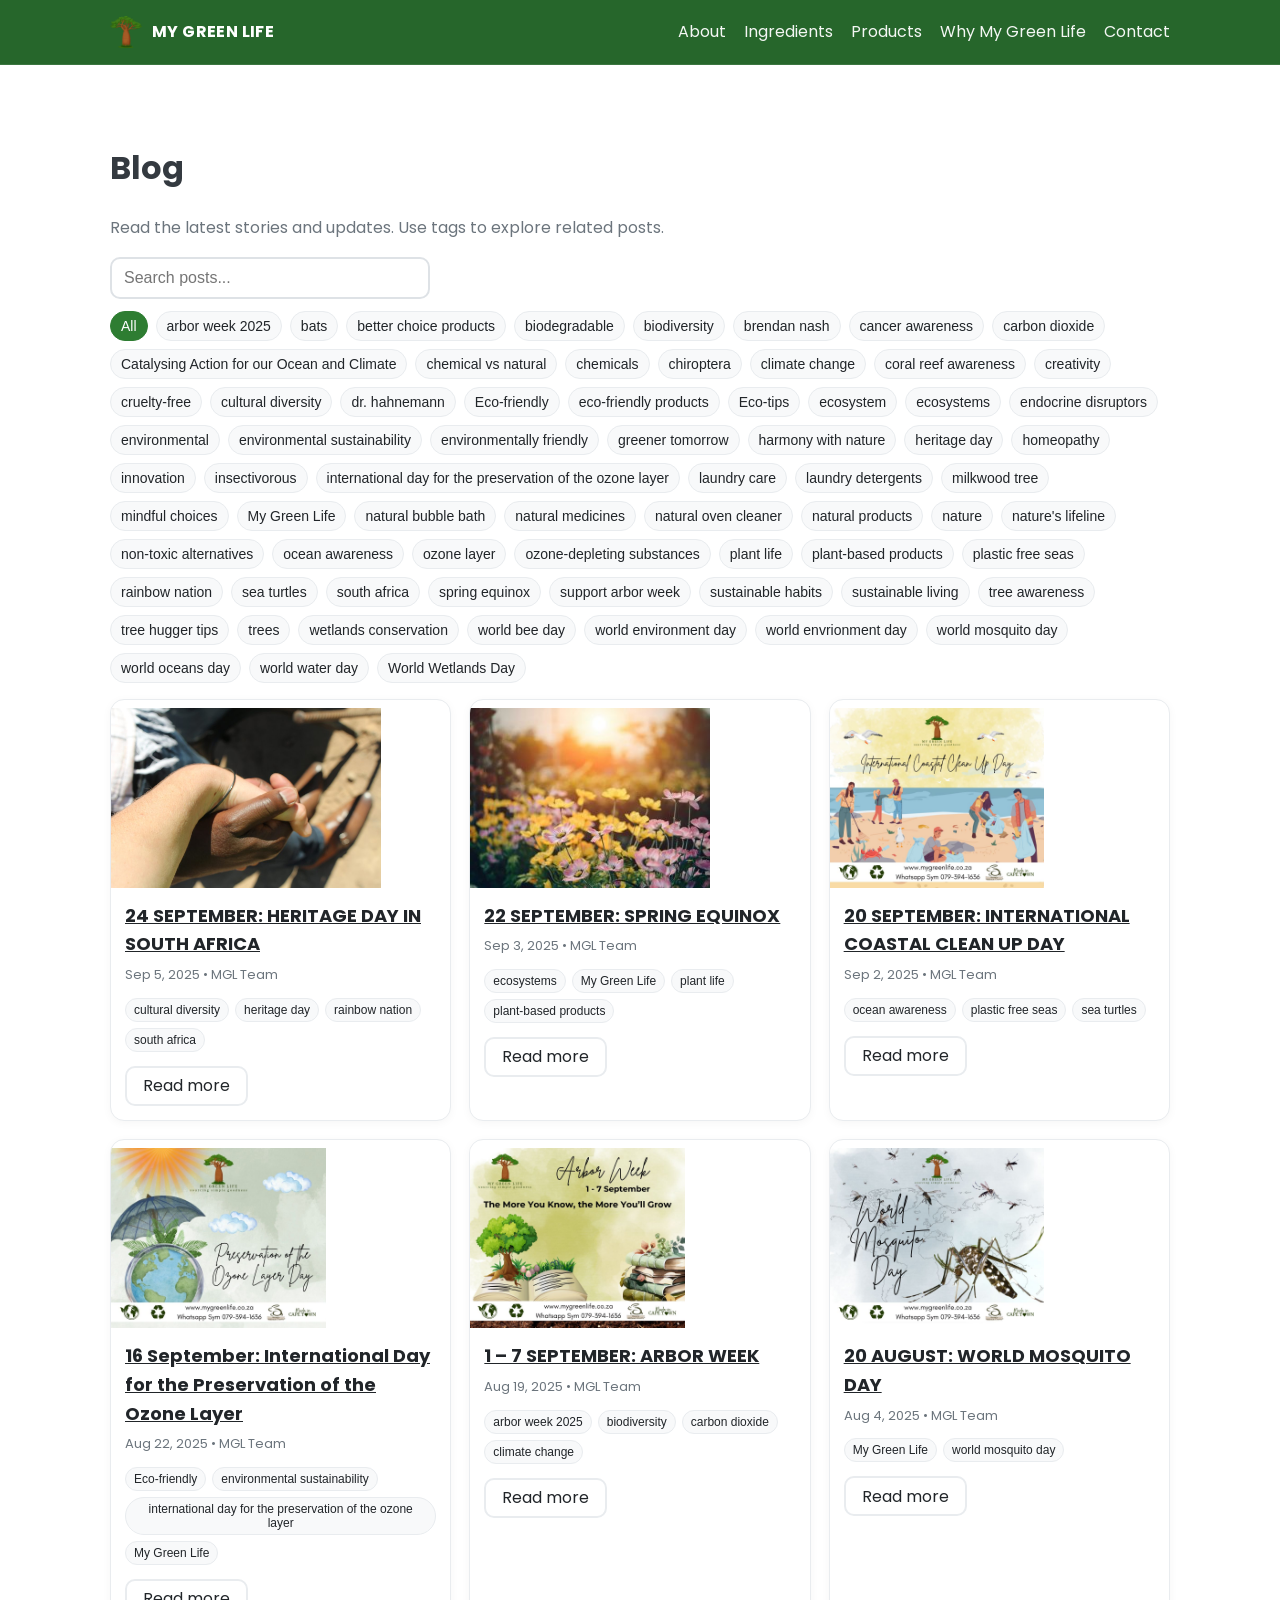
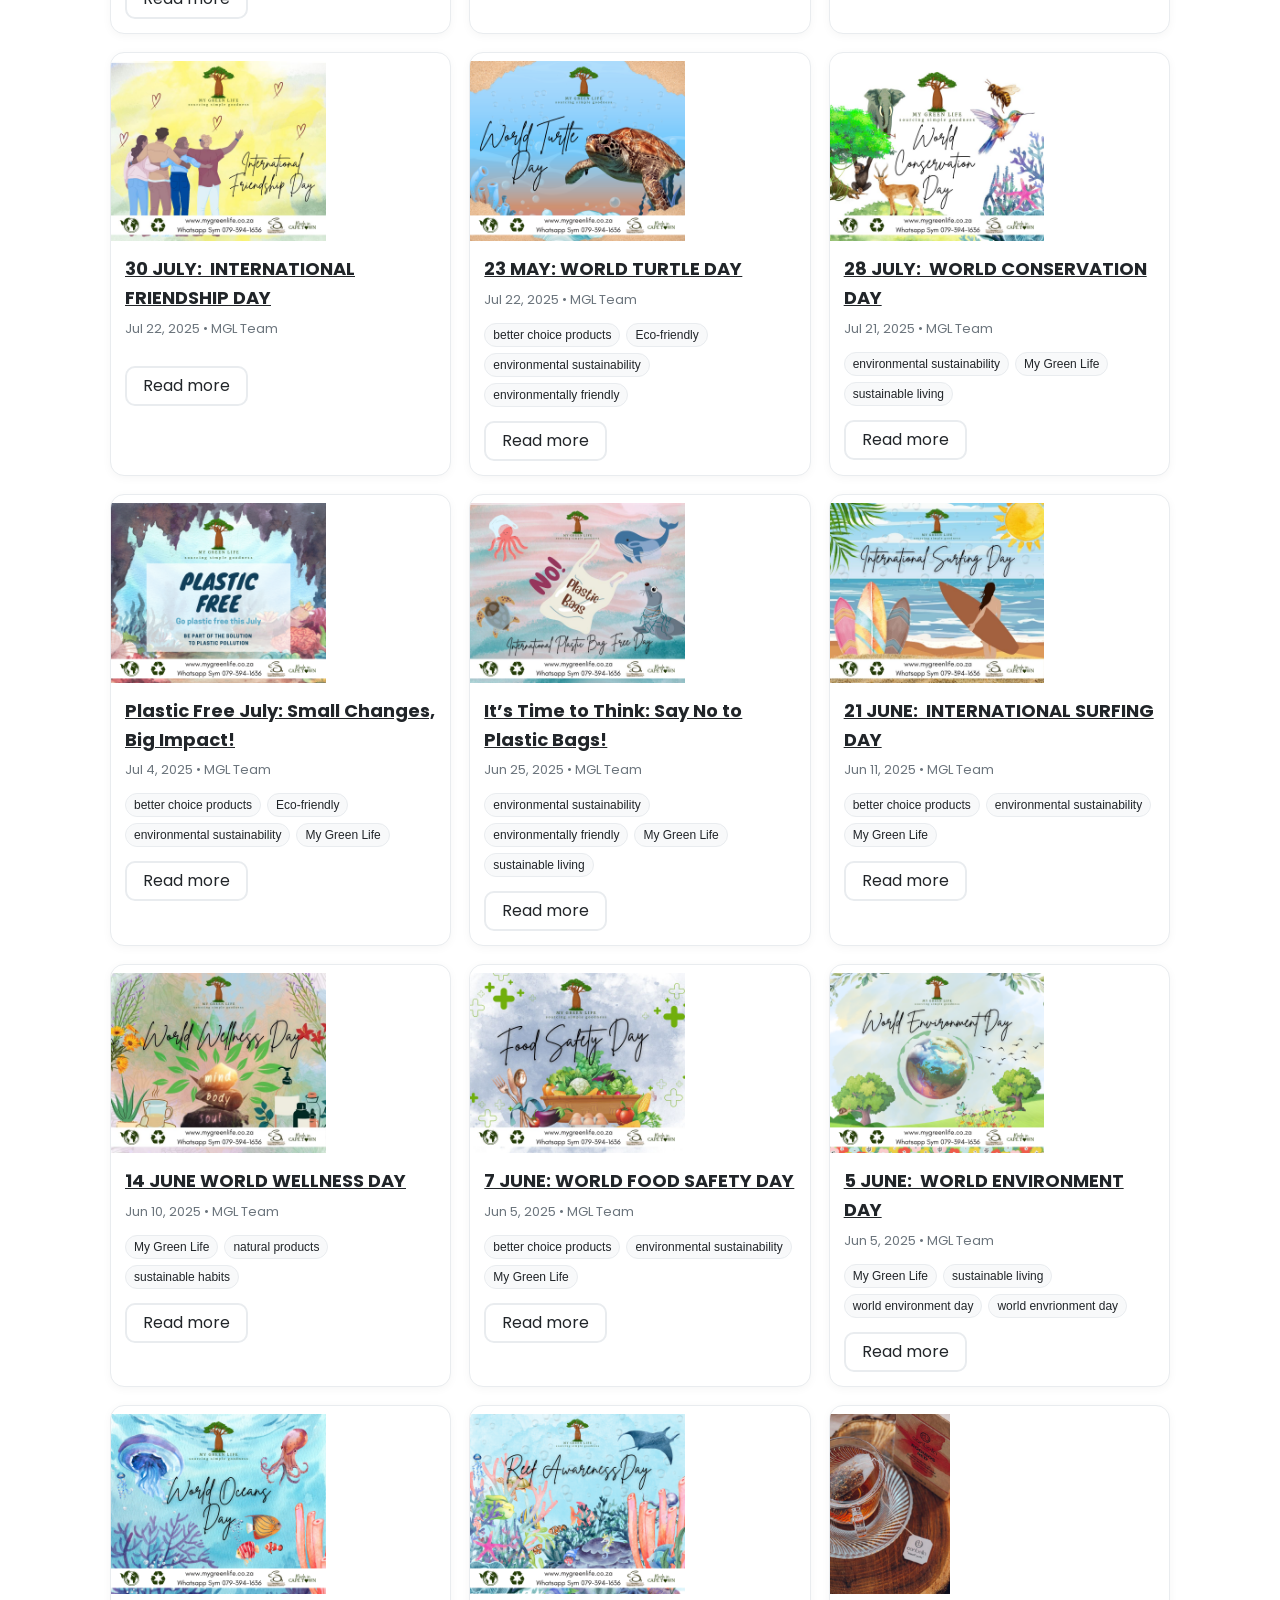
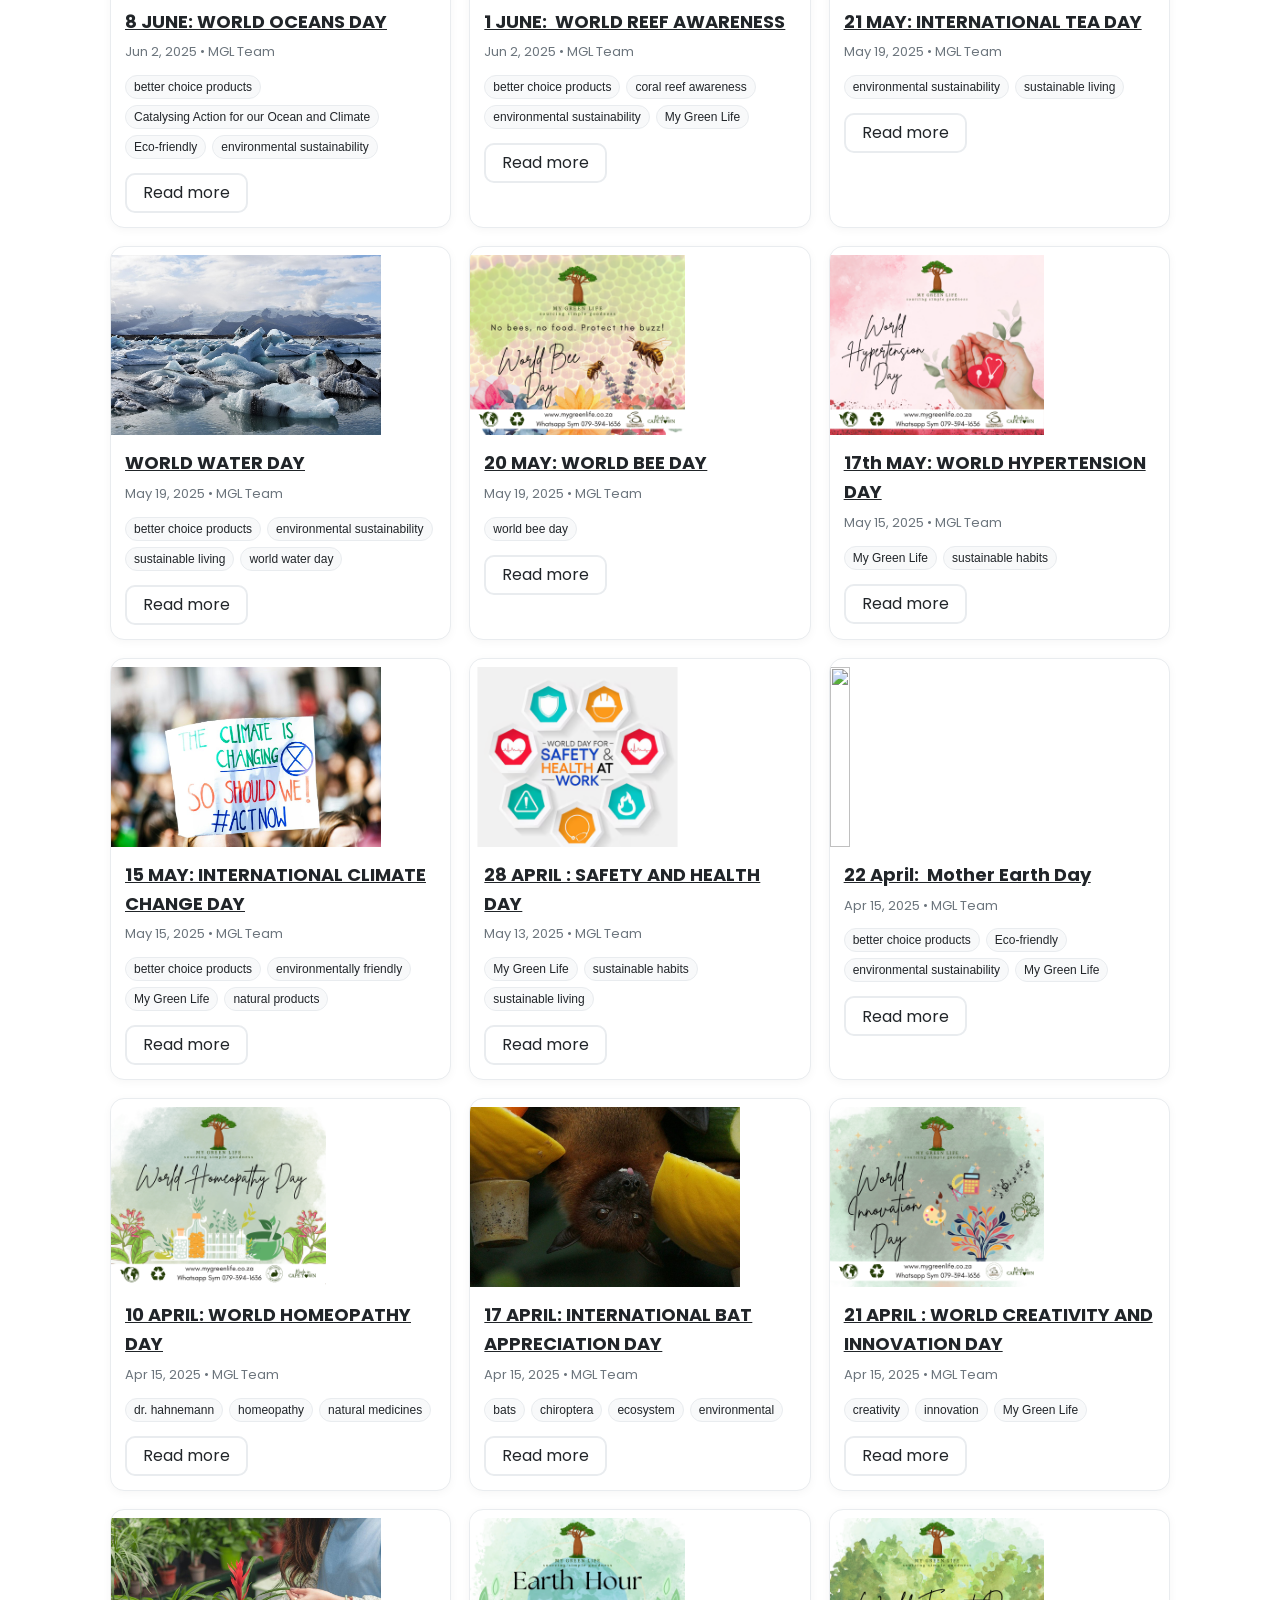
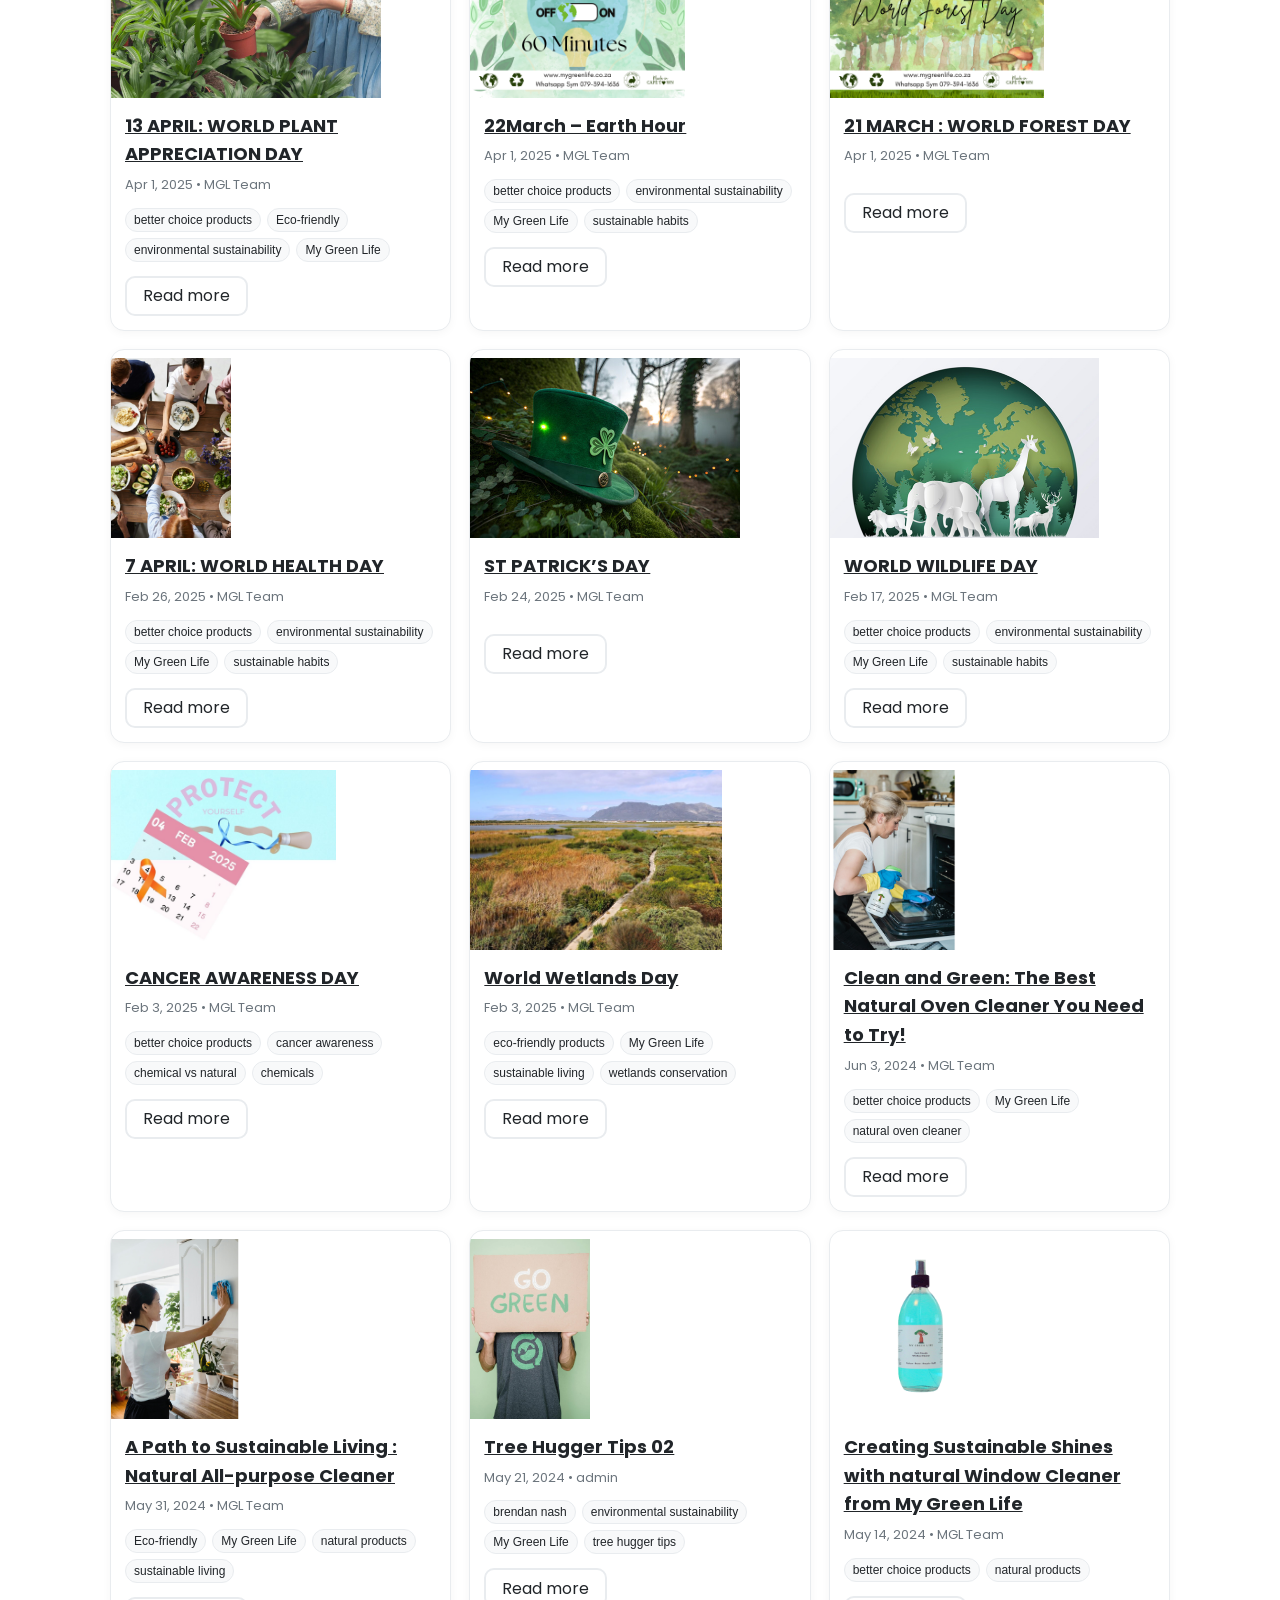
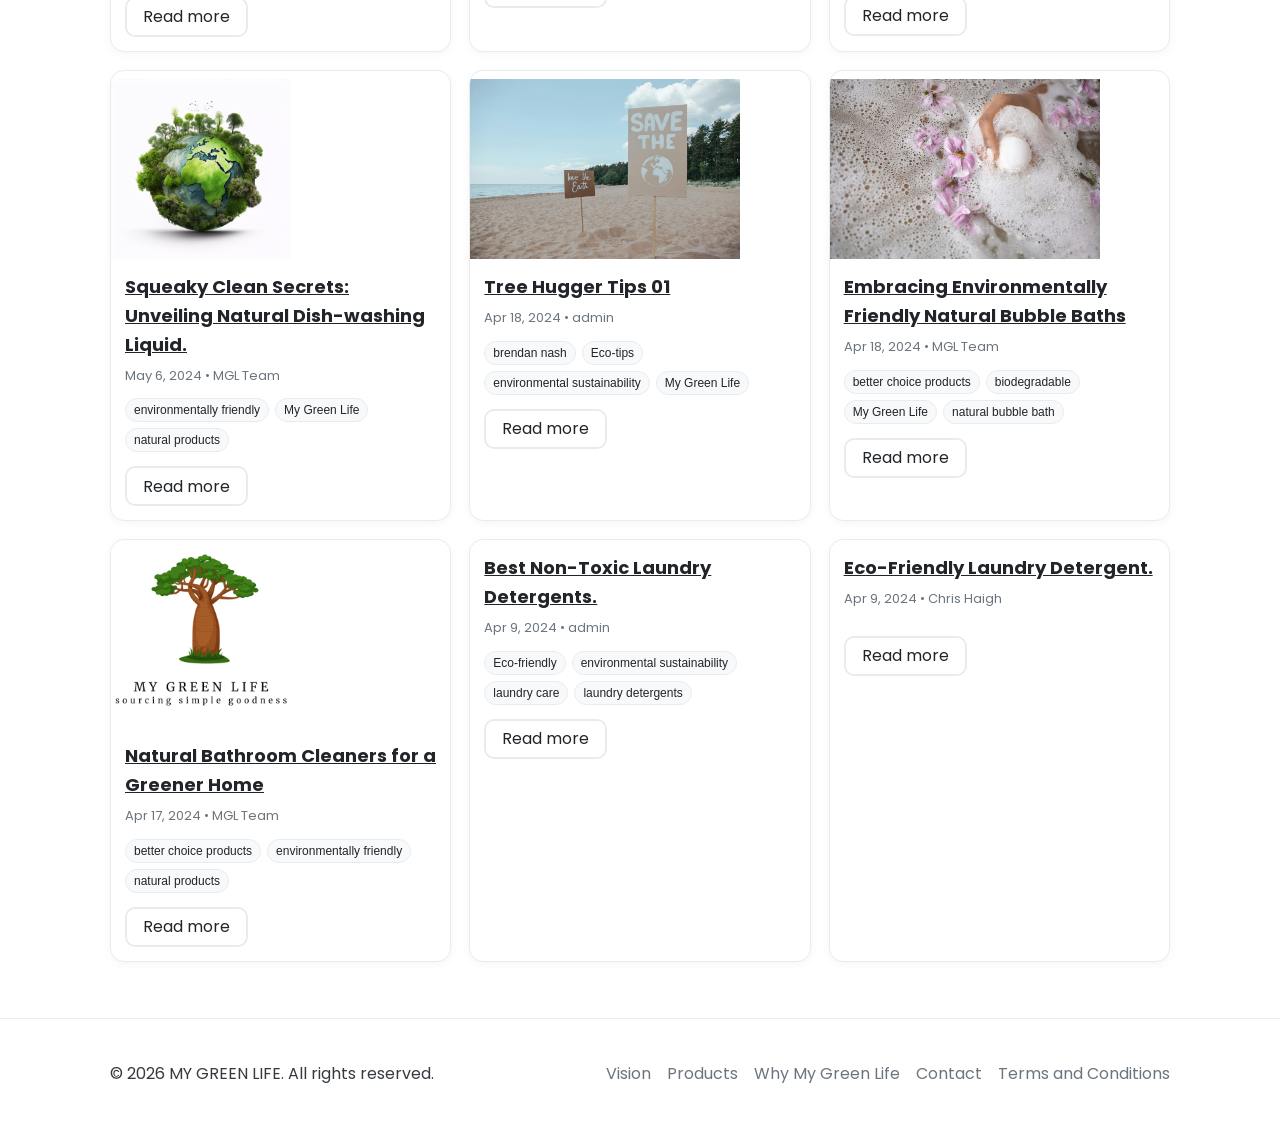
==== commit 06702542: "Add images." ====
--- a/app/blog.html
+++ b/app/blog.html
@@ -6,8 +6,8 @@
   <title>MY GREEN LIFE | Blog</title>
   <meta name="description" content="Stories and updates from My Green Life.">
   <meta name="theme-color" content="#2e7d32">
-  <link rel="icon" type="image/png" sizes="32x32" href="fav-image.png">
-  <link rel="apple-touch-icon" href="fav-image.png">
+  <link rel="icon" type="image/png" sizes="32x32" href="images/branding/fav-image.png">
+  <link rel="apple-touch-icon" href="images/branding/fav-image.png">
   <link rel="preconnect" href="https://fonts.googleapis.com">
   <link rel="preconnect" href="https://fonts.gstatic.com" crossorigin>
   <link href="https://fonts.googleapis.com/css2?family=Poppins:wght@300;400;500;600;700&family=Quicksand:wght@400;500;600;700&display=swap" rel="stylesheet">
@@ -17,7 +17,7 @@
   <header class="site-header">
     <div class="container header-inner">
       <a href="index.html#top" class="brand" aria-label="My Green Life Home">
-        <img src="fav-image.png" alt="My Green Life" class="logo" />
+        <img src="images/branding/fav-image.png" alt="My Green Life" class="logo" />
         <span class="brand-text">MY GREEN LIFE</span>
       </a>
       <nav class="nav" aria-label="Primary">
@@ -30,6 +30,7 @@
         <ul id="primaryNav" class="nav-list">
           <li><a href="index.html#vision">About</a></li>
           <li><a href="index.html#calc">Ingredients</a></li>
+          <li><a href="products.html">Products</a></li>
           <li><a href="index.html#different">Why My Green Life</a></li>
           <li><a href="index.html#contact">Contact</a></li>
         </ul>
@@ -59,6 +60,7 @@
       <p>© <span id="year"></span> MY GREEN LIFE. All rights reserved.</p>
       <div class="footer-links">
         <a href="index.html#vision">Vision</a>
+        <a href="products.html">Products</a>
         <a href="index.html#different">Why My Green Life</a>
         <a href="index.html#contact">Contact</a>
         <a href="terms.html">Terms and Conditions</a>
--- a/app/styles.css
+++ b/app/styles.css
@@ -267,4 +267,31 @@
 .blog-detail .detail-body::after { content: ""; display: block; clear: both; }
 
 /* Responsive images injected by content fixer */
-.mgl-img{max-width:100%;height:auto;display:block}+.mgl-img{max-width:100%;height:auto;display:block}
+
+/* Product gallery */
+.gallery-controls { display: flex; gap: 12px; align-items: center; flex-wrap: wrap; margin: 8px 0 16px; }
+.gallery-search input { width: 320px; max-width: 100%; padding: 10px 12px; border-radius: 10px; border: 2px solid #dee2e6; font-size: 16px; }
+.gallery-search input:focus { border-color: var(--brand); box-shadow: 0 0 0 4px var(--ring); outline: none; }
+.gallery-filters { display: flex; gap: 8px; flex-wrap: wrap; }
+.gallery-chip { border: 1px solid #e9ecef; background: #f8f9fa; color: #212529; border-radius: 999px; padding: 6px 10px; cursor: pointer; font-size: 14px; }
+.gallery-chip.active { background: var(--brand); border-color: var(--brand); color: #fff; }
+.gallery-count { margin: 0 0 12px; }
+
+.gallery-grid { display: grid; grid-template-columns: repeat(4, 1fr); gap: 16px; }
+.gallery-card { background: #fff; border: 1px solid #e9ecef; border-radius: 14px; overflow: hidden; box-shadow: 0 2px 10px rgba(0,0,0,0.04); }
+.gallery-image-btn { width: 100%; border: 0; background: transparent; padding: 0; cursor: zoom-in; }
+.gallery-image-btn img { width: 100%; height: 220px; object-fit: cover; display: block; }
+.gallery-card-body { padding: 12px; }
+.gallery-card-body h3 { margin: 0; font-size: 16px; color: var(--brand-strong); line-height: 1.3; }
+.gallery-card-body p { margin: 6px 0 0; font-size: 13px; color: var(--muted); line-height: 1.4; }
+
+.image-modal { border: 0; border-radius: 12px; padding: 14px; width: min(92vw, 1000px); background: #fff; box-shadow: 0 20px 50px rgba(0,0,0,0.25); }
+.image-modal::backdrop { background: rgba(0,0,0,0.6); }
+.image-modal img { width: 100%; max-height: 76vh; object-fit: contain; border-radius: 8px; background: #f8f9fa; }
+.image-modal p { margin: 10px 0 0; color: var(--text); }
+.image-modal-close { position: absolute; top: 8px; right: 10px; border: 0; background: transparent; color: #212529; font-size: 28px; line-height: 1; cursor: pointer; }
+
+@media (max-width: 1100px) { .gallery-grid { grid-template-columns: repeat(3, 1fr); } }
+@media (max-width: 920px) { .gallery-grid { grid-template-columns: repeat(2, 1fr); } }
+@media (max-width: 640px) { .gallery-grid { grid-template-columns: 1fr; } }
